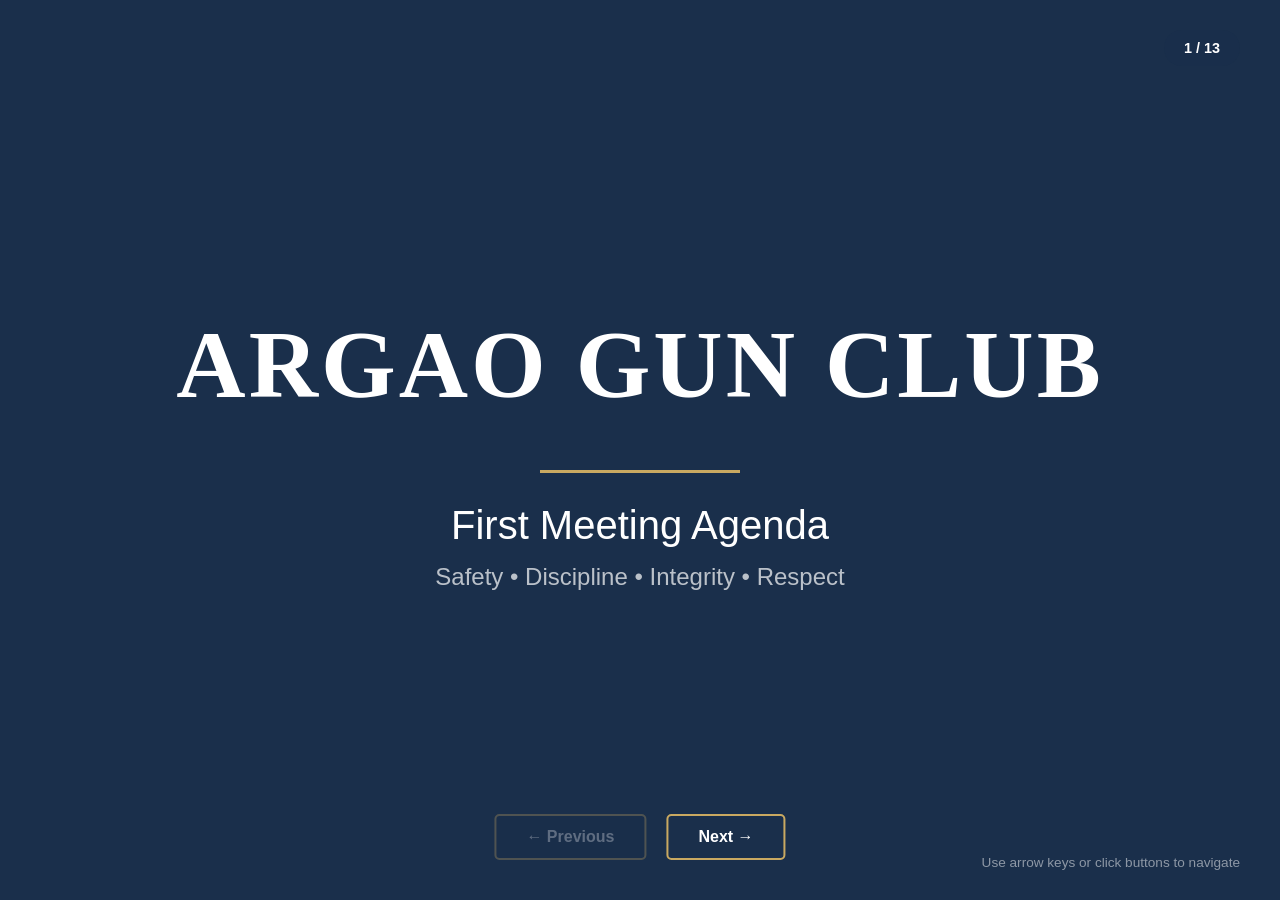
==== index.html @ d576bd01 "renamed to index" ====
<!DOCTYPE html>
<html lang="en">
<head>
  <meta charset="UTF-8">
  <meta name="viewport" content="width=device-width, initial-scale=1.0">
  <title>Argao Gun Club - First Meeting Agenda</title>
  <style>
    * {
      margin: 0;
      padding: 0;
      box-sizing: border-box;
    }

    body {
      font-family: Arial, sans-serif;
      overflow: hidden;
      background: #1a2f4b;
    }

    .presentation-container {
      width: 100vw;
      height: 100vh;
      position: relative;
      display: flex;
      align-items: center;
      justify-content: center;
    }

    .slide {
      width: 100%;
      height: 100%;
      position: absolute;
      top: 0;
      left: 0;
      opacity: 0;
      transition: opacity 0.5s ease-in-out;
      pointer-events: none;
      display: flex;
      flex-direction: column;
      padding: 60px 80px;
    }

    .slide.active {
      opacity: 1;
      pointer-events: auto;
    }

    /* Title Slide */
    .slide.title-slide {
      background: #1a2f4b;
      align-items: center;
      justify-content: center;
      text-align: center;
    }

    .slide.title-slide h1 {
      font-size: 6rem;
      color: #ffffff;
      font-family: Georgia, serif;
      font-weight: 700;
      letter-spacing: 3px;
      margin-bottom: 20px;
    }

    .slide.title-slide .divider {
      width: 200px;
      height: 3px;
      background: #c9a961;
      margin: 30px auto;
    }

    .slide.title-slide .subtitle {
      font-size: 2.5rem;
      color: #ffffff;
      margin-bottom: 15px;
    }

    .slide.title-slide .tagline {
      font-size: 1.5rem;
      color: rgba(255, 255, 255, 0.7);
    }

    /* Content Slides */
    .slide.content-slide {
      background: #ffffff;
    }

    .slide-header {
      margin-bottom: 40px;
    }

    .slide-header h2 {
      font-size: 3rem;
      color: #1a2f4b;
      font-family: Georgia, serif;
      font-weight: 700;
      margin-bottom: 10px;
    }

    .slide-content {
      flex: 1;
      display: flex;
      flex-direction: column;
      justify-content: center;
    }

    .slide-content ul {
      list-style: none;
      padding: 0;
    }

    .slide-content li {
      position: relative;
      padding-left: 30px;
      margin-bottom: 18px;
      font-size: 1.3rem;
      line-height: 1.6;
      color: #333;
    }

    .slide-content li:before {
      content: "•";
      position: absolute;
      left: 0;
      color: #c9a961;
      font-weight: bold;
      font-size: 1.5rem;
    }

    .slide-content .intro-text {
      font-style: italic;
      color: #666;
      margin-bottom: 20px;
      font-size: 1.2rem;
    }

    .slide-content .center-text {
      text-align: center;
      font-size: 2rem;
      line-height: 1.8;
      color: #333;
    }

    .slide-footer {
      margin-top: auto;
      padding-top: 20px;
    }

    .duration {
      font-size: 1rem;
      color: #666;
      font-weight: 600;
    }

    /* Navigation */
    .nav-controls {
      position: fixed;
      bottom: 40px;
      left: 50%;
      transform: translateX(-50%);
      display: flex;
      gap: 20px;
      z-index: 1000;
    }

    .nav-btn {
      background: #1a2f4b;
      color: #ffffff;
      border: 2px solid #c9a961;
      padding: 12px 30px;
      font-size: 1rem;
      cursor: pointer;
      border-radius: 5px;
      transition: all 0.3s ease;
      font-weight: 600;
    }

    .nav-btn:hover {
      background: #c9a961;
      color: #1a2f4b;
      transform: translateY(-2px);
    }

    .nav-btn:disabled {
      opacity: 0.3;
      cursor: not-allowed;
      transform: none;
    }

    .slide-counter {
      position: fixed;
      top: 30px;
      right: 40px;
      background: rgba(26, 47, 75, 0.8);
      color: #ffffff;
      padding: 10px 20px;
      border-radius: 25px;
      font-size: 0.9rem;
      font-weight: 600;
      z-index: 1000;
    }

    /* Progress bar */
    .progress-bar {
      position: fixed;
      top: 0;
      left: 0;
      height: 4px;
      background: #c9a961;
      transition: width 0.3s ease;
      z-index: 1001;
    }

    /* Keyboard hint */
    .keyboard-hint {
      position: fixed;
      bottom: 30px;
      right: 40px;
      color: rgba(255, 255, 255, 0.5);
      font-size: 0.85rem;
      z-index: 1000;
    }

    .content-slide .keyboard-hint {
      color: rgba(0, 0, 0, 0.3);
    }

    /* Thank you slide */
    .slide.thank-you-slide {
      background: #1a2f4b;
      align-items: center;
      justify-content: center;
      text-align: center;
    }

    .slide.thank-you-slide h2 {
      font-size: 5rem;
      color: #ffffff;
      font-family: Georgia, serif;
      margin-bottom: 20px;
    }

    .slide.thank-you-slide .divider {
      width: 120px;
      height: 3px;
      background: #c9a961;
      margin: 40px auto;
    }

    .slide.thank-you-slide p {
      font-size: 2rem;
      color: #ffffff;
    }

    /* Responsive */
    @media (max-width: 1200px) {
      .slide {
        padding: 40px 50px;
      }
      
      .slide.title-slide h1 {
        font-size: 4rem;
      }
      
      .slide-header h2 {
        font-size: 2.5rem;
      }
      
      .slide-content li {
        font-size: 1.1rem;
      }
    }

    @media (max-width: 768px) {
      .slide {
        padding: 30px 30px;
      }
      
      .slide.title-slide h1 {
        font-size: 2.5rem;
      }
      
      .slide.title-slide .subtitle {
        font-size: 1.8rem;
      }
      
      .slide-header h2 {
        font-size: 2rem;
      }
      
      .slide-content li {
        font-size: 1rem;
        margin-bottom: 12px;
      }

      .nav-controls {
        bottom: 20px;
        gap: 10px;
      }

      .nav-btn {
        padding: 10px 20px;
        font-size: 0.9rem;
      }
    }
  </style>
</head>
<body>
  <div class="progress-bar" id="progressBar"></div>
  <div class="slide-counter" id="slideCounter">1 / 13</div>
  
  <div class="presentation-container">
    <!-- Slide 1: Title -->
    <div class="slide title-slide active" data-slide="1">
      <h1>ARGAO GUN CLUB</h1>
      <div class="divider"></div>
      <p class="subtitle">First Meeting Agenda</p>
      <p class="tagline">Safety • Discipline • Integrity • Respect</p>
    </div>

    <!-- Slide 2: Opening Prayer -->
    <div class="slide content-slide" data-slide="2">
      <div class="slide-header">
        <h2>1. Opening Prayer</h2>
      </div>
      <div class="slide-content">
        <p class="center-text">Invocation for safety, discipline, unity, and responsible conduct.</p>
      </div>
      <div class="slide-footer">
        <p class="duration">Duration: 5 minutes</p>
      </div>
    </div>

    <!-- Slide 3: Welcome & Opening Remarks -->
    <div class="slide content-slide" data-slide="3">
      <div class="slide-header">
        <h2>2. Welcome & Opening Remarks</h2>
      </div>
      <div class="slide-content">
        <ul>
          <li>Introduction of officers/organizers</li>
          <li>Purpose of the Club</li>
          <li>Core values: safety, integrity, respect, camaraderie, sportsmanship</li>
          <li>Emphasis on compliance with all Club policies and lawful firearm ownership</li>
        </ul>
      </div>
      <div class="slide-footer">
        <p class="duration">Duration: 10 minutes</p>
      </div>
    </div>

    <!-- Slide 4: Member Introductions -->
    <div class="slide content-slide" data-slide="4">
      <div class="slide-header">
        <h2>3. Member Introductions</h2>
      </div>
      <div class="slide-content">
        <ul>
          <li>Name, background, experience</li>
          <li>Encourage a respectful, beginner-friendly atmosphere</li>
        </ul>
      </div>
      <div class="slide-footer">
        <p class="duration">Duration: 10–15 minutes</p>
      </div>
    </div>

    <!-- Slide 5: Membership Guidelines -->
    <div class="slide content-slide" data-slide="5">
      <div class="slide-header">
        <h2>4. Presentation of Membership Guidelines</h2>
      </div>
      <div class="slide-content">
        <ul>
          <li>New membership process</li>
          <li>Probationary requirements (50% shoots, participation, conduct)</li>
          <li>Endorsement rules</li>
          <li>Requirements for full-fledged membership</li>
          <li>Returning/renewal rules</li>
          <li>Responsibilities of endorsers</li>
          <li>Attendance expectations and consequences for non-payment</li>
          <li>Clarification of dues and fees</li>
        </ul>
      </div>
      <div class="slide-footer">
        <p class="duration">Duration: 15 minutes</p>
      </div>
    </div>

    <!-- Slide 6: Code of Conduct -->
    <div class="slide content-slide" data-slide="6">
      <div class="slide-header">
        <h2>5. Code of Conduct Briefing</h2>
      </div>
      <div class="slide-content">
        <ul>
          <li>Core values and expected behavior</li>
          <li>Respect toward members, staff, and guests</li>
          <li>Confidentiality and integrity</li>
          <li>Prohibited acts (unsafe handling, harassment, vandalism, etc.)</li>
          <li>Disciplinary framework: Light, Serious, and Grave Offenses</li>
          <li>Mandatory acknowledgment by all members</li>
        </ul>
      </div>
      <div class="slide-footer">
        <p class="duration">Duration: 15–20 minutes</p>
      </div>
    </div>

    <!-- Slide 7: Firearm Safety -->
    <div class="slide content-slide" data-slide="7">
      <div class="slide-header">
        <h2>6. Firearm Safety Orientation</h2>
      </div>
      <div class="slide-content">
        <p class="intro-text">Led by Range Officer or qualified member:</p>
        <ul>
          <li>Four Cardinal Rules</li>
          <li>Range Officer authority and compliance</li>
          <li>Designated handling areas</li>
          <li>No alcohol/drugs policy</li>
          <li>Safe storage, transport, and emergency procedures</li>
          <li>Range etiquette aligned with the Code of Conduct</li>
        </ul>
      </div>
      <div class="slide-footer">
        <p class="duration">Duration: 20–30 minutes</p>
      </div>
    </div>

    <!-- Slide 8: Club Activities -->
    <div class="slide content-slide" data-slide="8">
      <div class="slide-header">
        <h2>7. Overview of Club Activities & Annual Expectations</h2>
      </div>
      <div class="slide-content">
        <ul>
          <li>Monthly shoots and probationary attendance requirements</li>
          <li>Practices (Tues–Sun schedule)</li>
          <li>Training sessions and skill development</li>
          <li>Competitions and events</li>
          <li>Community involvement and advocacy</li>
          <li>Updates on policies and legal changes</li>
        </ul>
      </div>
      <div class="slide-footer">
        <p class="duration">Duration: 15 minutes</p>
      </div>
    </div>

    <!-- Slide 9: Committees -->
    <div class="slide content-slide" data-slide="9">
      <div class="slide-header">
        <h2>8. Formation of Committees</h2>
      </div>
      <div class="slide-content">
        <ul>
          <li>Safety Committee</li>
          <li>Membership & Screening Committee</li>
          <li>Events & Logistics Committee</li>
          <li>Communications & Outreach Committee</li>
        </ul>
        <p class="intro-text" style="margin-top: 30px;">(Clarify responsibilities based on the Guidelines & Code)</p>
      </div>
      <div class="slide-footer">
        <p class="duration">Duration: 10–15 minutes</p>
      </div>
    </div>

    <!-- Slide 10: Administrative Matters -->
    <div class="slide content-slide" data-slide="10">
      <div class="slide-header">
        <h2>9. Administrative Matters</h2>
      </div>
      <div class="slide-content">
        <ul>
          <li>Submission of IDs and LTOPF</li>
          <li>Application forms and initial payments</li>
          <li>Attendance tracking</li>
          <li>Voting procedures for future membership approvals</li>
          <li>Next steps for probationary applicants</li>
        </ul>
      </div>
      <div class="slide-footer">
        <p class="duration">Duration: 10 minutes</p>
      </div>
    </div>

    <!-- Slide 11: Open Forum -->
    <div class="slide content-slide" data-slide="11">
      <div class="slide-header">
        <h2>10. Open Forum</h2>
      </div>
      <div class="slide-content">
        <ul>
          <li>Questions on the guidelines and code</li>
          <li>Suggestions for activities and practices</li>
          <li>Concerns or clarifications</li>
        </ul>
      </div>
      <div class="slide-footer">
        <p class="duration">Duration: 10 minutes</p>
      </div>
    </div>

    <!-- Slide 12: Closing Remarks -->
    <div class="slide content-slide" data-slide="12">
      <div class="slide-header">
        <h2>11. Closing Remarks & Next Steps</h2>
      </div>
      <div class="slide-content">
        <ul>
          <li>Summary of key agreements</li>
          <li>Reminders about safety, conduct, and compliance</li>
          <li>Next meeting date and upcoming shoots/practices</li>
        </ul>
      </div>
      <div class="slide-footer">
        <p class="duration">Duration: 5 minutes</p>
      </div>
    </div>

    <!-- Slide 13: Thank You -->
    <div class="slide thank-you-slide" data-slide="13">
      <h2>Thank You</h2>
      <div class="divider"></div>
      <p>Building a Safe and Responsible Community</p>
    </div>
  </div>

  <div class="nav-controls">
    <button class="nav-btn" id="prevBtn" onclick="previousSlide()">← Previous</button>
    <button class="nav-btn" id="nextBtn" onclick="nextSlide()">Next →</button>
  </div>

  <div class="keyboard-hint">Use arrow keys or click buttons to navigate</div>

  <script>
    let currentSlide = 1;
    const totalSlides = 13;

    function showSlide(n) {
      const slides = document.querySelectorAll('.slide');
      const prevBtn = document.getElementById('prevBtn');
      const nextBtn = document.getElementById('nextBtn');
      const counter = document.getElementById('slideCounter');
      const progressBar = document.getElementById('progressBar');

      if (n > totalSlides) currentSlide = totalSlides;
      if (n < 1) currentSlide = 1;
      else currentSlide = n;

      slides.forEach(slide => slide.classList.remove('active'));
      slides[currentSlide - 1].classList.add('active');

      prevBtn.disabled = currentSlide === 1;
      nextBtn.disabled = currentSlide === totalSlides;

      counter.textContent = `${currentSlide} / ${totalSlides}`;
      
      const progress = ((currentSlide - 1) / (totalSlides - 1)) * 100;
      progressBar.style.width = progress + '%';
    }

    function nextSlide() {
      showSlide(currentSlide + 1);
    }

    function previousSlide() {
      showSlide(currentSlide - 1);
    }

    // Keyboard navigation
    document.addEventListener('keydown', (e) => {
      if (e.key === 'ArrowRight' || e.key === ' ') {
        e.preventDefault();
        nextSlide();
      } else if (e.key === 'ArrowLeft') {
        e.preventDefault();
        previousSlide();
      } else if (e.key === 'Home') {
        e.preventDefault();
        showSlide(1);
      } else if (e.key === 'End') {
        e.preventDefault();
        showSlide(totalSlides);
      }
    });

    // Touch/swipe support
    let touchStartX = 0;
    let touchEndX = 0;

    document.addEventListener('touchstart', (e) => {
      touchStartX = e.changedTouches[0].screenX;
    });

    document.addEventListener('touchend', (e) => {
      touchEndX = e.changedTouches[0].screenX;
      handleSwipe();
    });

    function handleSwipe() {
      if (touchEndX < touchStartX - 50) nextSlide();
      if (touchEndX > touchStartX + 50) previousSlide();
    }

    // Initialize
    showSlide(1);
  </script>
</body>
</html>
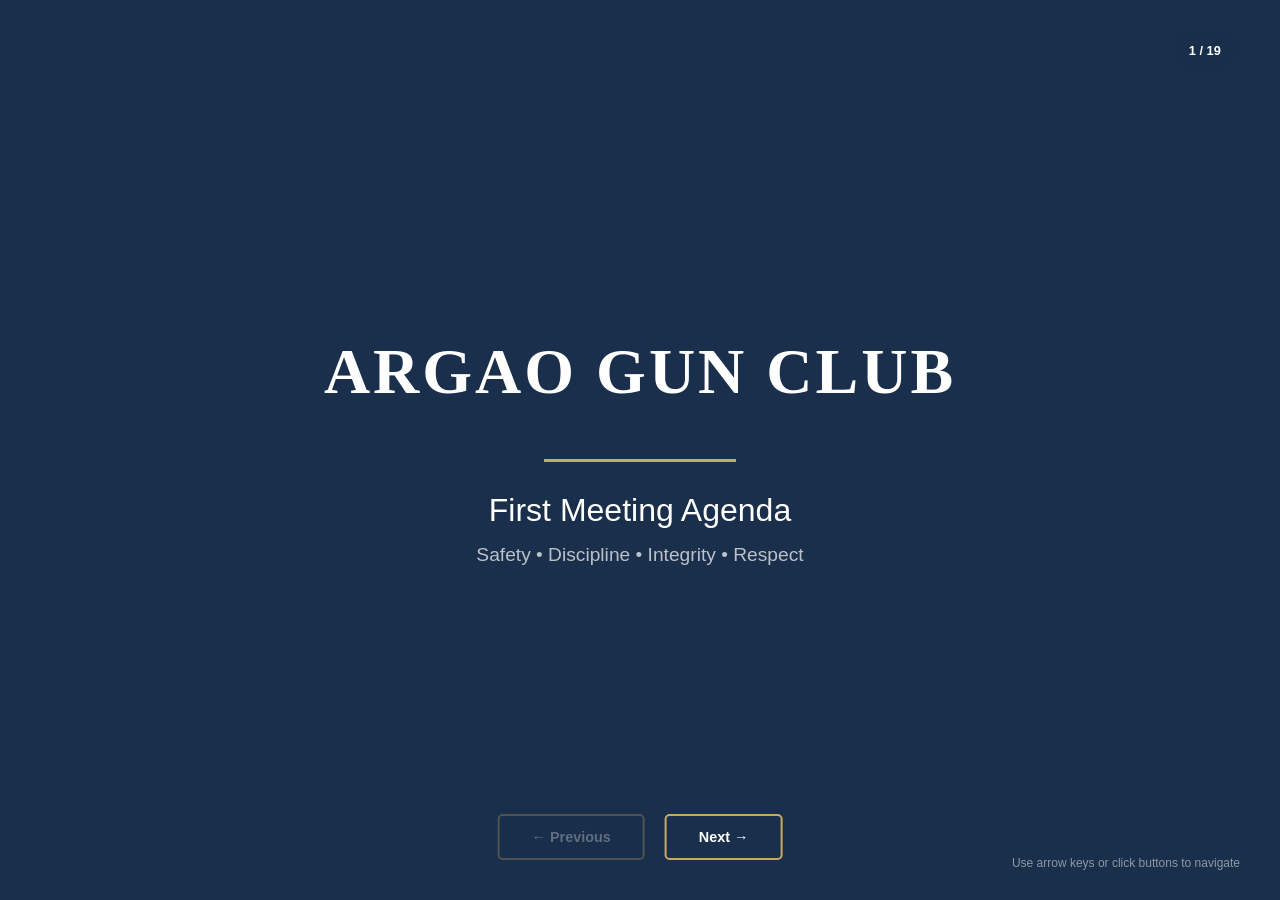
==== commit 913f1367: "..." ====
--- a/index.html
+++ b/index.html
@@ -54,7 +54,7 @@
     }
 
     .slide.title-slide h1 {
-      font-size: 6rem;
+      font-size: clamp(2.5rem, 5vw, 8rem);
       color: #ffffff;
       font-family: Georgia, serif;
       font-weight: 700;
@@ -63,20 +63,20 @@
     }
 
     .slide.title-slide .divider {
-      width: 200px;
+      width: clamp(150px, 15vw, 300px);
       height: 3px;
       background: #c9a961;
       margin: 30px auto;
     }
 
     .slide.title-slide .subtitle {
-      font-size: 2.5rem;
+      font-size: clamp(1.5rem, 2.5vw, 4rem);
       color: #ffffff;
       margin-bottom: 15px;
     }
 
     .slide.title-slide .tagline {
-      font-size: 1.5rem;
+      font-size: clamp(1rem, 1.5vw, 2.5rem);
       color: rgba(255, 255, 255, 0.7);
     }
 
@@ -90,7 +90,7 @@
     }
 
     .slide-header h2 {
-      font-size: 3rem;
+      font-size: clamp(1.8rem, 3vw, 5rem);
       color: #1a2f4b;
       font-family: Georgia, serif;
       font-weight: 700;
@@ -111,9 +111,9 @@
 
     .slide-content li {
       position: relative;
-      padding-left: 30px;
-      margin-bottom: 18px;
-      font-size: 1.3rem;
+      padding-left: clamp(20px, 2vw, 40px);
+      margin-bottom: clamp(12px, 1.5vw, 24px);
+      font-size: clamp(1rem, 1.4vw, 2.2rem);
       line-height: 1.6;
       color: #333;
     }
@@ -124,19 +124,19 @@
       left: 0;
       color: #c9a961;
       font-weight: bold;
-      font-size: 1.5rem;
+      font-size: clamp(1.2rem, 1.6vw, 2.5rem);
     }
 
     .slide-content .intro-text {
       font-style: italic;
       color: #666;
       margin-bottom: 20px;
-      font-size: 1.2rem;
+      font-size: clamp(1rem, 1.3vw, 2rem);
     }
 
     .slide-content .center-text {
       text-align: center;
-      font-size: 2rem;
+      font-size: clamp(1.5rem, 2vw, 3.5rem);
       line-height: 1.8;
       color: #333;
     }
@@ -147,7 +147,7 @@
     }
 
     .duration {
-      font-size: 1rem;
+      font-size: clamp(0.9rem, 1.1vw, 1.8rem);
       color: #666;
       font-weight: 600;
     }
@@ -167,8 +167,8 @@
       background: #1a2f4b;
       color: #ffffff;
       border: 2px solid #c9a961;
-      padding: 12px 30px;
-      font-size: 1rem;
+      padding: clamp(10px, 1vw, 16px) clamp(20px, 2.5vw, 40px);
+      font-size: clamp(0.9rem, 1.1vw, 1.6rem);
       cursor: pointer;
       border-radius: 5px;
       transition: all 0.3s ease;
@@ -193,9 +193,9 @@
       right: 40px;
       background: rgba(26, 47, 75, 0.8);
       color: #ffffff;
-      padding: 10px 20px;
+      padding: clamp(8px, 1vw, 14px) clamp(16px, 1.5vw, 28px);
       border-radius: 25px;
-      font-size: 0.9rem;
+      font-size: clamp(0.8rem, 1vw, 1.5rem);
       font-weight: 600;
       z-index: 1000;
     }
@@ -217,7 +217,7 @@
       bottom: 30px;
       right: 40px;
       color: rgba(255, 255, 255, 0.5);
-      font-size: 0.85rem;
+      font-size: clamp(0.75rem, 0.9vw, 1.4rem);
       z-index: 1000;
     }
 
@@ -234,21 +234,21 @@
     }
 
     .slide.thank-you-slide h2 {
-      font-size: 5rem;
+      font-size: clamp(3rem, 5vw, 8rem);
       color: #ffffff;
       font-family: Georgia, serif;
       margin-bottom: 20px;
     }
 
     .slide.thank-you-slide .divider {
-      width: 120px;
+      width: clamp(100px, 10vw, 200px);
       height: 3px;
       background: #c9a961;
       margin: 40px auto;
     }
 
     .slide.thank-you-slide p {
-      font-size: 2rem;
+      font-size: clamp(1.5rem, 2vw, 3.5rem);
       color: #ffffff;
     }
 
@@ -257,18 +257,6 @@
       .slide {
         padding: 40px 50px;
       }
-      
-      .slide.title-slide h1 {
-        font-size: 4rem;
-      }
-      
-      .slide-header h2 {
-        font-size: 2.5rem;
-      }
-      
-      .slide-content li {
-        font-size: 1.1rem;
-      }
     }
 
     @media (max-width: 768px) {
@@ -302,12 +290,96 @@
         padding: 10px 20px;
         font-size: 0.9rem;
       }
+
+      .keyboard-hint {
+        display: none;
+      }
+
+      .slide-counter {
+        top: 10px;
+        right: 15px;
+        padding: 6px 12px;
+        font-size: 0.75rem;
+      }
+
+      .slide {
+        padding-bottom: 100px;
+      }
+    }
+
+    /* Mobile landscape */
+    @media (max-height: 500px) {
+      .slide {
+        padding: 60px 30px 80px 30px;
+        overflow: hidden;
+      }
+
+      .slide-header {
+        position: fixed;
+        top: 0;
+        left: 0;
+        right: 0;
+        background: #ffffff;
+        padding: 15px 30px;
+        margin-bottom: 0;
+        z-index: 100;
+        box-shadow: 0 2px 4px rgba(0,0,0,0.1);
+      }
+
+      .slide-header h2 {
+        font-size: 1.5rem;
+      }
+
+      .slide-content {
+        overflow-y: auto;
+        padding-top: 60px;
+        padding-bottom: 20px;
+        max-height: calc(100vh - 140px);
+        justify-content: flex-start;
+      }
+
+      .slide-footer {
+        position: fixed;
+        bottom: 60px;
+        left: 30px;
+        background: rgba(255,255,255,0.95);
+        padding: 5px 10px;
+        border-radius: 4px;
+        z-index: 100;
+      }
+
+      .nav-controls {
+        bottom: 15px;
+      }
+
+      .slide-counter {
+        top: 15px;
+        right: 20px;
+      }
+
+      .keyboard-hint {
+        display: none;
+      }
+
+      /* Title and thank you slides */
+      .slide.title-slide,
+      .slide.thank-you-slide {
+        overflow: auto;
+      }
+
+      .slide.title-slide h1 {
+        font-size: 2.5rem;
+      }
+
+      .slide.thank-you-slide h2 {
+        font-size: 3rem;
+      }
     }
   </style>
 </head>
 <body>
   <div class="progress-bar" id="progressBar"></div>
-  <div class="slide-counter" id="slideCounter">1 / 13</div>
+  <div class="slide-counter" id="slideCounter">1 / 19</div>
   
   <div class="presentation-container">
     <!-- Slide 1: Title -->
@@ -365,30 +437,108 @@
       </div>
     </div>
 
-    <!-- Slide 5: Membership Guidelines -->
-    <div class="slide content-slide" data-slide="5">
-      <div class="slide-header">
-        <h2>4. Presentation of Membership Guidelines</h2>
-      </div>
-      <div class="slide-content">
-        <ul>
-          <li>New membership process</li>
-          <li>Probationary requirements (50% shoots, participation, conduct)</li>
-          <li>Endorsement rules</li>
-          <li>Requirements for full-fledged membership</li>
-          <li>Returning/renewal rules</li>
-          <li>Responsibilities of endorsers</li>
-          <li>Attendance expectations and consequences for non-payment</li>
-          <li>Clarification of dues and fees</li>
-        </ul>
-      </div>
-      <div class="slide-footer">
-        <p class="duration">Duration: 15 minutes</p>
-      </div>
-    </div>
-
-    <!-- Slide 6: Code of Conduct -->
+    <!-- Slide 5: Guidelines Title -->
+    <div class="slide title-slide" data-slide="5">
+      <h1 style="font-size: 3.5rem;">Guidelines for New Membership, Renewal, and Returning Membership</h1>
+      <div class="divider"></div>
+      <p class="subtitle">Effective January 1, 2026</p>
+    </div>
+
+    <!-- Slide 6: New Membership (1-4) -->
     <div class="slide content-slide" data-slide="6">
+      <div class="slide-header">
+        <h2>New Membership (1-4)</h2>
+      </div>
+      <div class="slide-content">
+        <ul>
+          <li>The new membership fee is Five Thousand Pesos (₱5,000.00).</li>
+          <li>An aspiring applicant must be endorsed by an active member of the Club, or by any member of the Board of Trustees or Club Officers. The endorser is fully responsible for conducting the initial screening and providing the endorsement. If there is any objection from the general membership within one (1) week, the application shall not proceed.</li>
+          <li>Upon endorsement, the applicant must submit his/her application form and pay Two Thousand Five Hundred Pesos (₱2,500.00), representing 50% of the membership fee.</li>
+          <li>Upon compliance, the applicant shall be accepted under a probationary status for a minimum period of six (6) months.</li>
+        </ul>
+      </div>
+    </div>
+
+    <!-- Slide 7: New Membership (5-6) -->
+    <div class="slide content-slide" data-slide="7">
+      <div class="slide-header">
+        <h2>New Membership (5-6)</h2>
+      </div>
+      <div class="slide-content">
+        <ul>
+          <li><strong>Required identification documents:</strong>
+            <ul style="margin-top: 10px; margin-left: 20px;">
+              <li>Any valid government-issued ID</li>
+              <li>A valid and updated LTOPF (License to Own and Possess Firearms)</li>
+            </ul>
+          </li>
+          <li><strong>An applicant under probationary status shall not be eligible to vote for full-fledged membership until completion of the following:</strong>
+            <ul style="margin-top: 10px; margin-left: 20px;">
+              <li>Attendance in at least 50% of the Club's monthly shoots organized for the year</li>
+              <li>Active participation in club practices, if practicable (trainings are scheduled Tuesday–Sunday if no weekend matches are held). New members are encouraged to attend at least once a week.</li>
+            </ul>
+          </li>
+        </ul>
+      </div>
+    </div>
+
+    <!-- Slide 8: New Membership (7-8) -->
+    <div class="slide content-slide" data-slide="8">
+      <div class="slide-header">
+        <h2>New Membership (7-8)</h2>
+      </div>
+      <div class="slide-content">
+        <ul>
+          <li>Upon completion of the above requirements, and on the initiative of the member who endorsed the applicant, the Board of Directors (BOD) and Executive Committee (EXECOM) entitled to vote shall determine, by majority vote of all members present, the admission or rejection of the applicant's full-fledged membership or the extension of probationary status. If accepted as a full-fledged member, the applicant shall pay the remaining balance of Two Thousand Five Hundred Pesos (₱2,500.00).</li>
+          <li>If an applicant's full membership status is rejected, he/she shall be informed of the decision and the reasons for denial as soon as possible. If the probationary status is extended, the applicant shall be informed of the reason and the duration of the extension by either a senior member of the voting committee or the endorser.</li>
+        </ul>
+      </div>
+    </div>
+
+    <!-- Slide 9: New Membership (9-10) -->
+    <div class="slide content-slide" data-slide="9">
+      <div class="slide-header">
+        <h2>New Membership (9-10)</h2>
+      </div>
+      <div class="slide-content">
+        <ul>
+          <li>The applicant shall be given the opportunity to either accept the extension or withdraw the application.</li>
+          <li>In the event of rejection of full membership (as stated in Item 7) or voluntary withdrawal of the application, the initial payment of Two Thousand Five Hundred Pesos (₱2,500.00) shall be forfeited in favor of the Club. The forfeited amount shall serve as reimbursement for the Club's expenses in maintaining the range and providing training sessions during the applicant's probationary period.</li>
+        </ul>
+      </div>
+    </div>
+
+    <!-- Slide 10: New Membership (11-12) -->
+    <div class="slide content-slide" data-slide="10">
+      <div class="slide-header">
+        <h2>New Membership (11-12)</h2>
+      </div>
+      <div class="slide-content">
+        <ul>
+          <li>To maintain the standards of the Club, the voting committee shall consider the applicant's overall conduct, relationships, professional/personal dealings with other members, and adherence to the Club's Code of Conduct, By-Laws, and objectives.</li>
+          <li>All applicants who are already under probationary status prior to the adoption of these guidelines shall also be covered and subjected to these rules.</li>
+        </ul>
+      </div>
+    </div>
+
+    <!-- Slide 11: Returning / Renewal of Membership -->
+    <div class="slide content-slide" data-slide="11">
+      <div class="slide-header">
+        <h2>Returning / Renewal of Membership</h2>
+      </div>
+      <div class="slide-content">
+        <ul>
+          <li>Non-active members may restore their active status and return to the Club only within two (2) years from the date of the last annual due paid.</li>
+          <li>Active members are required to pay annual dues and any other dues assessed by authorized officers of the Club. Members who fail to pay their annual dues for two (2) consecutive years, after due notice and demand, shall be considered "Terminated from the Club."</li>
+          <li>Returning members are required to attend at least 50% of the Club's monthly shoots organized within a year.</li>
+          <li>Returning members are encouraged to actively participate in club practices, if practicable.</li>
+          <li>Returning members must update themselves on and strictly comply with the Club's Code of Conduct and its policies and guidelines. Non-adherence or violation may be considered a "Light Offense".</li>
+        </ul>
+      </div>
+    </div>
+
+    <!-- Slide 12: Code of Conduct -->
+    <div class="slide content-slide" data-slide="12">
       <div class="slide-header">
         <h2>5. Code of Conduct Briefing</h2>
       </div>
@@ -407,8 +557,8 @@
       </div>
     </div>
 
-    <!-- Slide 7: Firearm Safety -->
-    <div class="slide content-slide" data-slide="7">
+    <!-- Slide 13: Firearm Safety -->
+    <div class="slide content-slide" data-slide="13">
       <div class="slide-header">
         <h2>6. Firearm Safety Orientation</h2>
       </div>
@@ -428,8 +578,8 @@
       </div>
     </div>
 
-    <!-- Slide 8: Club Activities -->
-    <div class="slide content-slide" data-slide="8">
+    <!-- Slide 14: Club Activities -->
+    <div class="slide content-slide" data-slide="14">
       <div class="slide-header">
         <h2>7. Overview of Club Activities & Annual Expectations</h2>
       </div>
@@ -448,8 +598,8 @@
       </div>
     </div>
 
-    <!-- Slide 9: Committees -->
-    <div class="slide content-slide" data-slide="9">
+    <!-- Slide 15: Committees -->
+    <div class="slide content-slide" data-slide="15">
       <div class="slide-header">
         <h2>8. Formation of Committees</h2>
       </div>
@@ -467,8 +617,8 @@
       </div>
     </div>
 
-    <!-- Slide 10: Administrative Matters -->
-    <div class="slide content-slide" data-slide="10">
+    <!-- Slide 16: Administrative Matters -->
+    <div class="slide content-slide" data-slide="16">
       <div class="slide-header">
         <h2>9. Administrative Matters</h2>
       </div>
@@ -486,8 +636,8 @@
       </div>
     </div>
 
-    <!-- Slide 11: Open Forum -->
-    <div class="slide content-slide" data-slide="11">
+    <!-- Slide 17: Open Forum -->
+    <div class="slide content-slide" data-slide="17">
       <div class="slide-header">
         <h2>10. Open Forum</h2>
       </div>
@@ -503,8 +653,8 @@
       </div>
     </div>
 
-    <!-- Slide 12: Closing Remarks -->
-    <div class="slide content-slide" data-slide="12">
+    <!-- Slide 18: Closing Remarks -->
+    <div class="slide content-slide" data-slide="18">
       <div class="slide-header">
         <h2>11. Closing Remarks & Next Steps</h2>
       </div>
@@ -520,8 +670,8 @@
       </div>
     </div>
 
-    <!-- Slide 13: Thank You -->
-    <div class="slide thank-you-slide" data-slide="13">
+    <!-- Slide 19: Thank You -->
+    <div class="slide thank-you-slide" data-slide="19">
       <h2>Thank You</h2>
       <div class="divider"></div>
       <p>Building a Safe and Responsible Community</p>
@@ -537,7 +687,7 @@
 
   <script>
     let currentSlide = 1;
-    const totalSlides = 13;
+    const totalSlides = 19;
 
     function showSlide(n) {
       const slides = document.querySelectorAll('.slide');
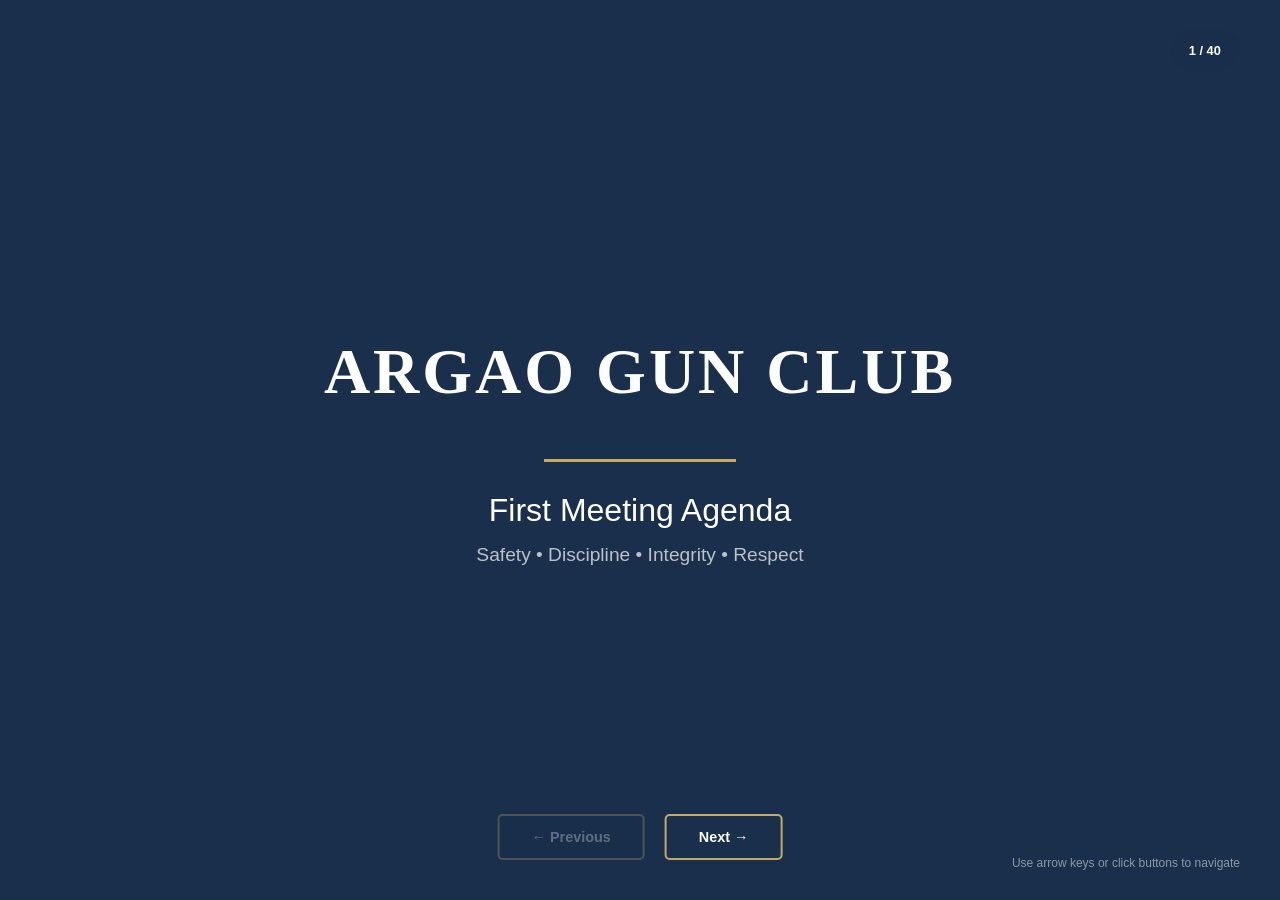
==== commit 56fd5a3e: "updates (code of conduct)" ====
--- a/index.html
+++ b/index.html
@@ -379,7 +379,7 @@
 </head>
 <body>
   <div class="progress-bar" id="progressBar"></div>
-  <div class="slide-counter" id="slideCounter">1 / 19</div>
+  <div class="slide-counter" id="slideCounter">1 / 40</div>
   
   <div class="presentation-container">
     <!-- Slide 1: Title -->
@@ -441,7 +441,8 @@
     <div class="slide title-slide" data-slide="5">
       <h1 style="font-size: 3.5rem;">Guidelines for New Membership, Renewal, and Returning Membership</h1>
       <div class="divider"></div>
-      <p class="subtitle">Effective January 1, 2026</p>
+      <p class="subtitle">Proposed – For Approval</p>
+      <p class="tagline">Target Effectivity: January 1, 2026</p>
     </div>
 
     <!-- Slide 6: New Membership (1-4) -->
@@ -537,28 +538,497 @@
       </div>
     </div>
 
-    <!-- Slide 12: Code of Conduct -->
-    <div class="slide content-slide" data-slide="12">
-      <div class="slide-header">
-        <h2>5. Code of Conduct Briefing</h2>
-      </div>
-      <div class="slide-content">
-        <ul>
-          <li>Core values and expected behavior</li>
-          <li>Respect toward members, staff, and guests</li>
-          <li>Confidentiality and integrity</li>
-          <li>Prohibited acts (unsafe handling, harassment, vandalism, etc.)</li>
-          <li>Disciplinary framework: Light, Serious, and Grave Offenses</li>
-          <li>Mandatory acknowledgment by all members</li>
-        </ul>
-      </div>
-      <div class="slide-footer">
-        <p class="duration">Duration: 15–20 minutes</p>
-      </div>
-    </div>
-
-    <!-- Slide 13: Firearm Safety -->
+    <!-- Slide 12: Code of Conduct Title -->
+    <div class="slide title-slide" data-slide="12">
+      <h1 style="font-size: 3.5rem;">Code of Conduct</h1>
+      <div class="divider"></div>
+      <p class="subtitle">Proposed – For Approval</p>
+      <p class="tagline">Target Effectivity: January 1, 2026</p>
+    </div>
+
+    <!-- Slide 13: Code of Conduct - Section 1 Purpose -->
     <div class="slide content-slide" data-slide="13">
+      <div class="slide-header">
+        <h2>Section 1. Purpose</h2>
+      </div>
+      <div class="slide-content">
+        <ul>
+          <li>Establishes the standards of behavior, discipline, and safety expected of all members, probationary members, and guests of the Argao Gun Club</li>
+          <li>Serves as the foundation for maintaining a safe, respectful, and professional environment</li>
+          <li>Promotes responsible firearm ownership and the shooting sports</li>
+        </ul>
+      </div>
+    </div>
+
+    <!-- Slide 14: Code of Conduct - Section 2 Core Values -->
+    <div class="slide content-slide" data-slide="14">
+      <div class="slide-header">
+        <h2>Section 2. Core Values</h2>
+      </div>
+      <div class="slide-content">
+        <ul>
+          <li><strong>Safety</strong> – The paramount priority in all activities; no compromise on firearm safety protocols</li>
+          <li><strong>Discipline</strong> – Self-control and adherence to rules, both on and off the range</li>
+          <li><strong>Integrity</strong> – Honest conduct and accountability in all dealings</li>
+          <li><strong>Respect</strong> – Courteous treatment of all persons regardless of skill level, background, or status</li>
+          <li><strong>Camaraderie</strong> – Fostering brotherhood, mutual support, and fellowship among members</li>
+          <li><strong>Sportsmanship</strong> – Fair play, humility in victory, and grace in defeat</li>
+        </ul>
+      </div>
+    </div>
+
+    <!-- Slide 15: Code of Conduct - Section 3 Scope -->
+    <div class="slide content-slide" data-slide="15">
+      <div class="slide-header">
+        <h2>Section 3. Scope of Application</h2>
+      </div>
+      <div class="slide-content">
+        <p class="intro-text">This Code applies to all members, probationary members, and guests while:</p>
+        <ul>
+          <li>Within Club premises or designated shooting facilities</li>
+          <li>Participating in Club-organized activities, competitions, or events</li>
+          <li>Representing the Club externally in competitions, meetings, or public forums</li>
+          <li>Engaging in online communications or social media on behalf of or in reference to the Club</li>
+          <li>Members remain bound by this Code even when using personal firearms outside Club activities, insofar as their conduct may affect the Club's reputation or safety of others</li>
+        </ul>
+      </div>
+    </div>
+
+    <!-- Slide 16: Code of Conduct - Section 4.1 Four Cardinal Rules -->
+    <div class="slide content-slide" data-slide="16">
+      <div class="slide-header">
+        <h2>Section 4. Firearm Safety Rules</h2>
+      </div>
+      <div class="slide-content">
+        <p class="intro-text">4.1. The Four Cardinal Rules of Firearm Safety:</p>
+        <ul>
+          <li><strong>Treat every firearm as if it is loaded.</strong> Never assume a firearm is unloaded. Always verify personally.</li>
+          <li><strong>Never point a firearm at anything you do not intend to shoot.</strong> Maintain muzzle awareness at all times.</li>
+          <li><strong>Keep your finger off the trigger until ready to fire.</strong> Trigger finger must remain indexed until sights are on target.</li>
+          <li><strong>Be sure of your target and what is beyond it.</strong> Identify the target positively and be aware of the backstop.</li>
+        </ul>
+      </div>
+    </div>
+
+    <!-- Slide 17: Code of Conduct - Section 4.2-4.3 RO Authority & Handling Areas -->
+    <div class="slide content-slide" data-slide="17">
+      <div class="slide-header">
+        <h2>Section 4. Firearm Safety Rules (cont.)</h2>
+      </div>
+      <div class="slide-content">
+        <p class="intro-text">4.2. Range Officer Authority:</p>
+        <ul>
+          <li>Members must follow all Range Officer (RO) commands immediately and without question</li>
+          <li>The RO has absolute authority over all range activities and may cease any activity deemed unsafe</li>
+          <li>Challenging or arguing with an RO during live-fire exercises is prohibited</li>
+        </ul>
+        <p class="intro-text" style="margin-top: 20px;">4.3. Designated Handling Areas:</p>
+        <ul>
+          <li>Handling of firearms is permitted only in designated safe areas or on the firing line when authorized</li>
+          <li>All firearms must remain unloaded and cased/holstered until in a designated handling area</li>
+          <li>Dry-fire practice is permitted only in designated areas</li>
+        </ul>
+      </div>
+    </div>
+
+    <!-- Slide 18: Code of Conduct - Section 4.4-4.6 Substances, PPE, Ammo -->
+    <div class="slide content-slide" data-slide="18">
+      <div class="slide-header">
+        <h2>Section 4. Firearm Safety Rules (cont.)</h2>
+      </div>
+      <div class="slide-content">
+        <p class="intro-text">4.4. Prohibited Substances:</p>
+        <ul>
+          <li>Use, possession, or being under the influence of alcohol, illegal drugs, or intoxicating substances before or during shooting activities is strictly prohibited</li>
+          <li>Members suspected of impairment shall be immediately removed from range activities</li>
+        </ul>
+        <p class="intro-text" style="margin-top: 20px;">4.5. Personal Protective Equipment (PPE):</p>
+        <ul>
+          <li>Eye and hearing protection are mandatory during live-fire exercises</li>
+          <li>Appropriate footwear (closed-toe shoes) is required on the range</li>
+        </ul>
+        <p class="intro-text" style="margin-top: 20px;">4.6. Ammunition and Equipment:</p>
+        <ul>
+          <li>Use only ammunition appropriate for your firearm and approved for range use</li>
+          <li>Steel-core, armor-piercing, incendiary, and tracer rounds are prohibited unless authorized</li>
+        </ul>
+      </div>
+    </div>
+
+    <!-- Slide 19: Code of Conduct - Section 5 Respectful Behavior -->
+    <div class="slide content-slide" data-slide="19">
+      <div class="slide-header">
+        <h2>Section 5. Respectful Behavior</h2>
+      </div>
+      <div class="slide-content">
+        <p class="intro-text">5.1. General Conduct:</p>
+        <ul>
+          <li>Demonstrate respect and professionalism toward fellow members, officers, staff, guests, and the public</li>
+          <li>Extend courtesy and patience to beginners and less experienced shooters</li>
+        </ul>
+        <p class="intro-text" style="margin-top: 20px;">5.2. Prohibited Conduct:</p>
+        <ul>
+          <li>Harassment, bullying, intimidation, or threatening behavior</li>
+          <li>Discrimination based on race, religion, gender, age, disability, political affiliation, or socioeconomic status</li>
+          <li>Abusive, vulgar, or offensive language or gestures</li>
+          <li>Gossip, rumor-mongering, or spreading false information</li>
+        </ul>
+        <p class="intro-text" style="margin-top: 20px;">5.3. Conflict Resolution:</p>
+        <ul>
+          <li>Disputes should be resolved privately and respectfully; escalate to Officers if unresolved</li>
+        </ul>
+      </div>
+    </div>
+
+    <!-- Slide 20: Code of Conduct - Section 6 Club Participation -->
+    <div class="slide content-slide" data-slide="20">
+      <div class="slide-header">
+        <h2>Section 6. Club Participation</h2>
+      </div>
+      <div class="slide-content">
+        <p class="intro-text">6.1. Active Participation:</p>
+        <ul>
+          <li>Members are encouraged to actively participate in Club events, practices, competitions, and community activities</li>
+          <li>Active engagement strengthens the Club and promotes skill development and camaraderie</li>
+        </ul>
+        <p class="intro-text" style="margin-top: 20px;">6.2. Probationary Requirements:</p>
+        <ul>
+          <li>Probationary members must comply with attendance requirements as set forth in the Membership Guidelines</li>
+          <li>Attend at least 50% of the Club's monthly shoots and participate regularly in practice sessions</li>
+        </ul>
+        <p class="intro-text" style="margin-top: 20px;">6.3. Volunteerism:</p>
+        <ul>
+          <li>Members are encouraged to volunteer for Club committees, events, and activities</li>
+          <li>Sharing knowledge and mentoring new members is highly valued</li>
+        </ul>
+      </div>
+    </div>
+
+    <!-- Slide 21: Code of Conduct - Section 7 Representation -->
+    <div class="slide content-slide" data-slide="21">
+      <div class="slide-header">
+        <h2>Section 7. Representation of the Club</h2>
+      </div>
+      <div class="slide-content">
+        <p class="intro-text">7.1. External Representation:</p>
+        <ul>
+          <li>Members representing the Club must demonstrate dignity, discipline, and sportsmanship</li>
+          <li>Club uniforms or identifying apparel should be worn appropriately and maintained in good condition</li>
+        </ul>
+        <p class="intro-text" style="margin-top: 20px;">7.2. Public Statements:</p>
+        <ul>
+          <li>Only authorized officers may issue official statements on behalf of the Club</li>
+          <li>Members must not make unauthorized public statements or social media posts representing the Club's position</li>
+        </ul>
+        <p class="intro-text" style="margin-top: 20px;">7.3. Unauthorized Use:</p>
+        <ul>
+          <li>Use of the Club's name, logo, or property for personal or commercial gain without authorization is prohibited</li>
+          <li>Endorsement of products, services, or candidates using the Club's identity requires Board approval</li>
+        </ul>
+      </div>
+    </div>
+
+    <!-- Slide 22: Code of Conduct - Section 8 Property & Facilities -->
+    <div class="slide content-slide" data-slide="22">
+      <div class="slide-header">
+        <h2>Section 8. Treatment of Property and Facilities</h2>
+      </div>
+      <div class="slide-content">
+        <p class="intro-text">8.1. Care and Respect:</p>
+        <ul>
+          <li>Treat all Club facilities, equipment, and property with care and respect</li>
+          <li>Equipment must be used only for its intended purpose and returned in good condition</li>
+        </ul>
+        <p class="intro-text" style="margin-top: 20px;">8.2. Reporting Damage:</p>
+        <ul>
+          <li>Any damage to Club property must be reported immediately to Club Officers</li>
+          <li>Members are financially responsible for damage caused by negligence or misuse</li>
+        </ul>
+        <p class="intro-text" style="margin-top: 20px;">8.3. Prohibited Acts & Cleanliness:</p>
+        <ul>
+          <li>Littering, vandalism, graffiti, or misuse of facilities is strictly prohibited</li>
+          <li>Members must clean up their shooting stations after use (spent casings, targets, trash)</li>
+          <li>Common areas must be kept tidy for the next user</li>
+        </ul>
+      </div>
+    </div>
+
+    <!-- Slide 23: Code of Conduct - Section 9 Compliance -->
+    <div class="slide content-slide" data-slide="23">
+      <div class="slide-header">
+        <h2>Section 9. Compliance with Club Policies</h2>
+      </div>
+      <div class="slide-content">
+        <p class="intro-text">9.1. Governing Documents – Members must comply with:</p>
+        <ul>
+          <li>This Code of Conduct</li>
+          <li>The Club's Constitution and By-Laws</li>
+          <li>Membership Guidelines</li>
+          <li>All official rules, regulations, and policies issued by the Board of Directors</li>
+        </ul>
+        <p class="intro-text" style="margin-top: 20px;">9.2. Lawful Orders:</p>
+        <ul>
+          <li>Members must follow lawful orders and directives issued by the BOD and authorized Officers</li>
+          <li>Refusal to comply with reasonable directives may be grounds for disciplinary action</li>
+        </ul>
+        <p class="intro-text" style="margin-top: 20px;">9.3. Legal Compliance:</p>
+        <ul>
+          <li>Members must maintain valid licenses and permits (e.g., LTOPF)</li>
+          <li>Any suspension, revocation, or expiration of licenses must be reported immediately</li>
+        </ul>
+      </div>
+    </div>
+
+    <!-- Slide 24: Code of Conduct - Section 10 Probationary Members -->
+    <div class="slide content-slide" data-slide="24">
+      <div class="slide-header">
+        <h2>Section 10. Conduct Toward Probationary Members</h2>
+      </div>
+      <div class="slide-content">
+        <p class="intro-text">10.1. Mentorship and Support:</p>
+        <ul>
+          <li>Senior and full-fledged members are expected to mentor and support probationary members</li>
+          <li>Provide encouragement and constructive feedback to help new members develop skills</li>
+        </ul>
+        <p class="intro-text" style="margin-top: 20px;">10.2. Prohibited Treatment:</p>
+        <ul>
+          <li>Hazing, initiation rituals, or humiliation of probationary members</li>
+          <li>Physical, verbal, or psychological abuse</li>
+          <li>Exploitation, coercion, or inappropriate demands</li>
+          <li>Exclusion or ostracization based on probationary status</li>
+        </ul>
+        <p class="intro-text" style="margin-top: 20px;">10.3. Reporting Abuse:</p>
+        <ul>
+          <li>Probationary members may report mistreatment directly to any Officer or the BOD without fear of retaliation</li>
+        </ul>
+      </div>
+    </div>
+
+    <!-- Slide 25: Code of Conduct - Section 11 Confidentiality -->
+    <div class="slide content-slide" data-slide="25">
+      <div class="slide-header">
+        <h2>Section 11. Confidentiality and Integrity</h2>
+      </div>
+      <div class="slide-content">
+        <p class="intro-text">11.1. Confidentiality:</p>
+        <ul>
+          <li>Club matters, internal discussions, member information, and deliberations shall remain confidential</li>
+          <li>Disclosure of sensitive Club information to non-members or the public is prohibited</li>
+        </ul>
+        <p class="intro-text" style="margin-top: 20px;">11.2. Member Privacy:</p>
+        <ul>
+          <li>Personal information of members (contact details, firearm inventory, financial status) must be kept confidential</li>
+          <li>Sharing member information without consent is prohibited except as required by law</li>
+        </ul>
+        <p class="intro-text" style="margin-top: 20px;">11.3. Integrity:</p>
+        <ul>
+          <li>Act with honesty, transparency, and integrity in all dealings within the Club</li>
+          <li>Falsification of documents, records, or applications is grounds for immediate termination</li>
+        </ul>
+      </div>
+    </div>
+
+    <!-- Slide 26: Code of Conduct - Section 12 Prohibited Acts (1) -->
+    <div class="slide content-slide" data-slide="26">
+      <div class="slide-header">
+        <h2>Section 12. Prohibited Acts</h2>
+      </div>
+      <div class="slide-content">
+        <p class="intro-text">12.1. Safety Violations:</p>
+        <ul>
+          <li>Unsafe firearm handling (negligent discharge, muzzle sweeping, etc.)</li>
+          <li>Use of firearms under the influence of alcohol, drugs, or intoxicating substances</li>
+          <li>Failure to follow Range Officer commands</li>
+          <li>Bringing defective or unsafe firearms to the range</li>
+        </ul>
+        <p class="intro-text" style="margin-top: 20px;">12.2. Misconduct:</p>
+        <ul>
+          <li>Harassment, assault, violence, or threats against members, guests, or staff</li>
+          <li>Discrimination or hate speech</li>
+          <li>Sexual harassment or misconduct</li>
+          <li>Hazing or abuse of members</li>
+        </ul>
+      </div>
+    </div>
+
+    <!-- Slide 27: Code of Conduct - Section 12 Prohibited Acts (2) -->
+    <div class="slide content-slide" data-slide="27">
+      <div class="slide-header">
+        <h2>Section 12. Prohibited Acts (cont.)</h2>
+      </div>
+      <div class="slide-content">
+        <p class="intro-text">12.3. Property Offenses:</p>
+        <ul>
+          <li>Theft of Club or member property</li>
+          <li>Vandalism or destruction of property</li>
+          <li>Unauthorized use of Club facilities or equipment</li>
+        </ul>
+        <p class="intro-text" style="margin-top: 20px;">12.4. Administrative Violations:</p>
+        <ul>
+          <li>Non-payment of dues after due notice</li>
+          <li>Falsification of membership documents or applications</li>
+          <li>Unauthorized representation of the Club</li>
+          <li>Disclosure of confidential Club information</li>
+        </ul>
+        <p class="intro-text" style="margin-top: 20px;">12.5. Legal Violations:</p>
+        <ul>
+          <li>Commission of any crime involving firearms</li>
+          <li>Possession of unlicensed or illegal firearms</li>
+          <li>Any act that compromises the safety and reputation of the Club</li>
+        </ul>
+      </div>
+    </div>
+
+    <!-- Slide 28: Code of Conduct - Section 13 Reporting Violations -->
+    <div class="slide content-slide" data-slide="28">
+      <div class="slide-header">
+        <h2>Section 13. Reporting Violations</h2>
+      </div>
+      <div class="slide-content">
+        <p class="intro-text">13.1. Duty to Report:</p>
+        <ul>
+          <li>All members have a duty to report violations of this Code to any Officer or the BOD</li>
+          <li>Failure to report known safety violations may itself be considered an offense</li>
+        </ul>
+        <p class="intro-text" style="margin-top: 20px;">13.2. Methods of Reporting:</p>
+        <ul>
+          <li>Verbally to any Club Officer</li>
+          <li>In writing to the Board of Directors</li>
+          <li>Through designated communication channels (email, messaging)</li>
+        </ul>
+        <p class="intro-text" style="margin-top: 20px;">13.3. Treatment of Reports:</p>
+        <ul>
+          <li>All reports shall be treated with fairness, impartiality, and confidentiality</li>
+          <li>The identity of the reporting member shall be protected to the extent possible</li>
+          <li>False or malicious reports are prohibited and may result in disciplinary action</li>
+        </ul>
+        <p class="intro-text" style="margin-top: 20px;">13.4. Non-Retaliation:</p>
+        <ul>
+          <li>Retaliation against any member who reports a violation in good faith is strictly prohibited</li>
+        </ul>
+      </div>
+    </div>
+
+    <!-- Slide 29: Code of Conduct - Section 14 Light Offenses -->
+    <div class="slide content-slide" data-slide="29">
+      <div class="slide-header">
+        <h2>Section 14. Offenses and Disciplinary Actions</h2>
+      </div>
+      <div class="slide-content">
+        <p class="intro-text">14.1. Light Offenses – Minor violations including:</p>
+        <ul>
+          <li>Tardiness to scheduled Club activities</li>
+          <li>Unexcused absences from required activities</li>
+          <li>Minor breaches of procedure or etiquette</li>
+          <li>First-time failure to wear required PPE</li>
+          <li>Minor littering or failure to clean shooting station</li>
+          <li>Discourteous behavior (first offense)</li>
+        </ul>
+        <p class="intro-text" style="margin-top: 20px;">Sanctions:</p>
+        <ul>
+          <li>Verbal warning</li>
+          <li>Written warning (recorded in member file)</li>
+          <li>Mandatory refresher briefing</li>
+        </ul>
+      </div>
+    </div>
+
+    <!-- Slide 30: Code of Conduct - Section 14 Serious Offenses -->
+    <div class="slide content-slide" data-slide="30">
+      <div class="slide-header">
+        <h2>Section 14. Offenses and Disciplinary Actions (cont.)</h2>
+      </div>
+      <div class="slide-content">
+        <p class="intro-text">14.2. Serious Offenses – Significant violations including:</p>
+        <ul>
+          <li>Repeated Light Offenses (three or more)</li>
+          <li>Disrespectful or unprofessional behavior toward members, officers, or guests</li>
+          <li>Unsafe firearm handling (without injury)</li>
+          <li>Non-payment of dues after first notice</li>
+          <li>Failure to report damage to Club property</li>
+          <li>Minor unauthorized use of Club name or logo</li>
+          <li>Violation of confidentiality (minor)</li>
+        </ul>
+        <p class="intro-text" style="margin-top: 20px;">Sanctions:</p>
+        <ul>
+          <li>Formal written reprimand</li>
+          <li>Suspension of membership privileges (30-90 days)</li>
+          <li>Temporary disqualification from competitions or activities</li>
+          <li>Mandatory safety retraining; Financial restitution for damages</li>
+        </ul>
+      </div>
+    </div>
+
+    <!-- Slide 31: Code of Conduct - Section 14 Grave Offenses -->
+    <div class="slide content-slide" data-slide="31">
+      <div class="slide-header">
+        <h2>Section 14. Offenses and Disciplinary Actions (cont.)</h2>
+      </div>
+      <div class="slide-content">
+        <p class="intro-text">14.3. Grave Offenses – Severe violations including:</p>
+        <ul>
+          <li>Intentional endangerment of life or safety</li>
+          <li>Negligent discharge resulting in injury or property damage</li>
+          <li>Gross misconduct or insubordination</li>
+          <li>Harassment, assault, violence, or threats</li>
+          <li>Theft, fraud, embezzlement, vandalism, or willful destruction of property</li>
+          <li>Hazing or abuse of members</li>
+          <li>Acts bringing the Club into serious disrepute</li>
+          <li>Commission of a crime involving firearms; Repeated Serious Offenses</li>
+        </ul>
+        <p class="intro-text" style="margin-top: 20px;">Sanctions:</p>
+        <ul>
+          <li>Immediate suspension pending investigation</li>
+          <li>Termination of membership; Permanent ban from Club premises</li>
+          <li>Referral to law enforcement; Civil action for damages</li>
+        </ul>
+      </div>
+    </div>
+
+    <!-- Slide 32: Code of Conduct - Section 14 Due Process & Appeals -->
+    <div class="slide content-slide" data-slide="32">
+      <div class="slide-header">
+        <h2>Section 14. Offenses and Disciplinary Actions (cont.)</h2>
+      </div>
+      <div class="slide-content">
+        <p class="intro-text">14.4. Due Process:</p>
+        <ul>
+          <li>All members accused of offenses have the right to be informed of the charges against them</li>
+          <li>Members shall be given an opportunity to present their defense before any disciplinary decision</li>
+          <li>The BOD and Officers shall determine disciplinary measures by majority vote</li>
+          <li>Decisions shall be documented and communicated to the affected member in writing</li>
+        </ul>
+        <p class="intro-text" style="margin-top: 20px;">14.5. Appeals:</p>
+        <ul>
+          <li>Members may appeal disciplinary decisions to the BOD within fifteen (15) days of notification</li>
+          <li>Appeals must be submitted in writing with supporting evidence or arguments</li>
+          <li>The Board's decision on appeal shall be final</li>
+        </ul>
+      </div>
+    </div>
+
+    <!-- Slide 33: Code of Conduct - Section 15 & 16 -->
+    <div class="slide content-slide" data-slide="33">
+      <div class="slide-header">
+        <h2>Section 15. Amendment & Section 16. Acknowledgment</h2>
+      </div>
+      <div class="slide-content">
+        <p class="intro-text">Section 15. Amendment:</p>
+        <ul>
+          <li>This Code may be amended by a two-thirds (2/3) vote of the Board of Directors</li>
+          <li>Proposed amendments shall be circulated to all members at least fifteen (15) days before the vote</li>
+          <li>Amendments shall take effect upon approval and notification to the general membership</li>
+        </ul>
+        <p class="intro-text" style="margin-top: 30px;">Section 16. Acknowledgment:</p>
+        <ul>
+          <li>All members shall sign this Code of Conduct as a condition of membership</li>
+          <li>Signifies full understanding and agreement to abide by its provisions</li>
+        </ul>
+      </div>
+    </div>
+
+    <!-- Slide 34: Firearm Safety -->
+    <div class="slide content-slide" data-slide="34">
       <div class="slide-header">
         <h2>6. Firearm Safety Orientation</h2>
       </div>
@@ -578,8 +1048,8 @@
       </div>
     </div>
 
-    <!-- Slide 14: Club Activities -->
-    <div class="slide content-slide" data-slide="14">
+    <!-- Slide 35: Club Activities -->
+    <div class="slide content-slide" data-slide="35">
       <div class="slide-header">
         <h2>7. Overview of Club Activities & Annual Expectations</h2>
       </div>
@@ -598,8 +1068,8 @@
       </div>
     </div>
 
-    <!-- Slide 15: Committees -->
-    <div class="slide content-slide" data-slide="15">
+    <!-- Slide 36: Committees -->
+    <div class="slide content-slide" data-slide="36">
       <div class="slide-header">
         <h2>8. Formation of Committees</h2>
       </div>
@@ -617,8 +1087,8 @@
       </div>
     </div>
 
-    <!-- Slide 16: Administrative Matters -->
-    <div class="slide content-slide" data-slide="16">
+    <!-- Slide 37: Administrative Matters -->
+    <div class="slide content-slide" data-slide="37">
       <div class="slide-header">
         <h2>9. Administrative Matters</h2>
       </div>
@@ -636,8 +1106,8 @@
       </div>
     </div>
 
-    <!-- Slide 17: Open Forum -->
-    <div class="slide content-slide" data-slide="17">
+    <!-- Slide 38: Open Forum -->
+    <div class="slide content-slide" data-slide="38">
       <div class="slide-header">
         <h2>10. Open Forum</h2>
       </div>
@@ -653,8 +1123,8 @@
       </div>
     </div>
 
-    <!-- Slide 18: Closing Remarks -->
-    <div class="slide content-slide" data-slide="18">
+    <!-- Slide 39: Closing Remarks -->
+    <div class="slide content-slide" data-slide="39">
       <div class="slide-header">
         <h2>11. Closing Remarks & Next Steps</h2>
       </div>
@@ -670,8 +1140,8 @@
       </div>
     </div>
 
-    <!-- Slide 19: Thank You -->
-    <div class="slide thank-you-slide" data-slide="19">
+    <!-- Slide 40: Thank You -->
+    <div class="slide thank-you-slide" data-slide="40">
       <h2>Thank You</h2>
       <div class="divider"></div>
       <p>Building a Safe and Responsible Community</p>
@@ -687,7 +1157,7 @@
 
   <script>
     let currentSlide = 1;
-    const totalSlides = 19;
+    const totalSlides = 40;
 
     function showSlide(n) {
       const slides = document.querySelectorAll('.slide');
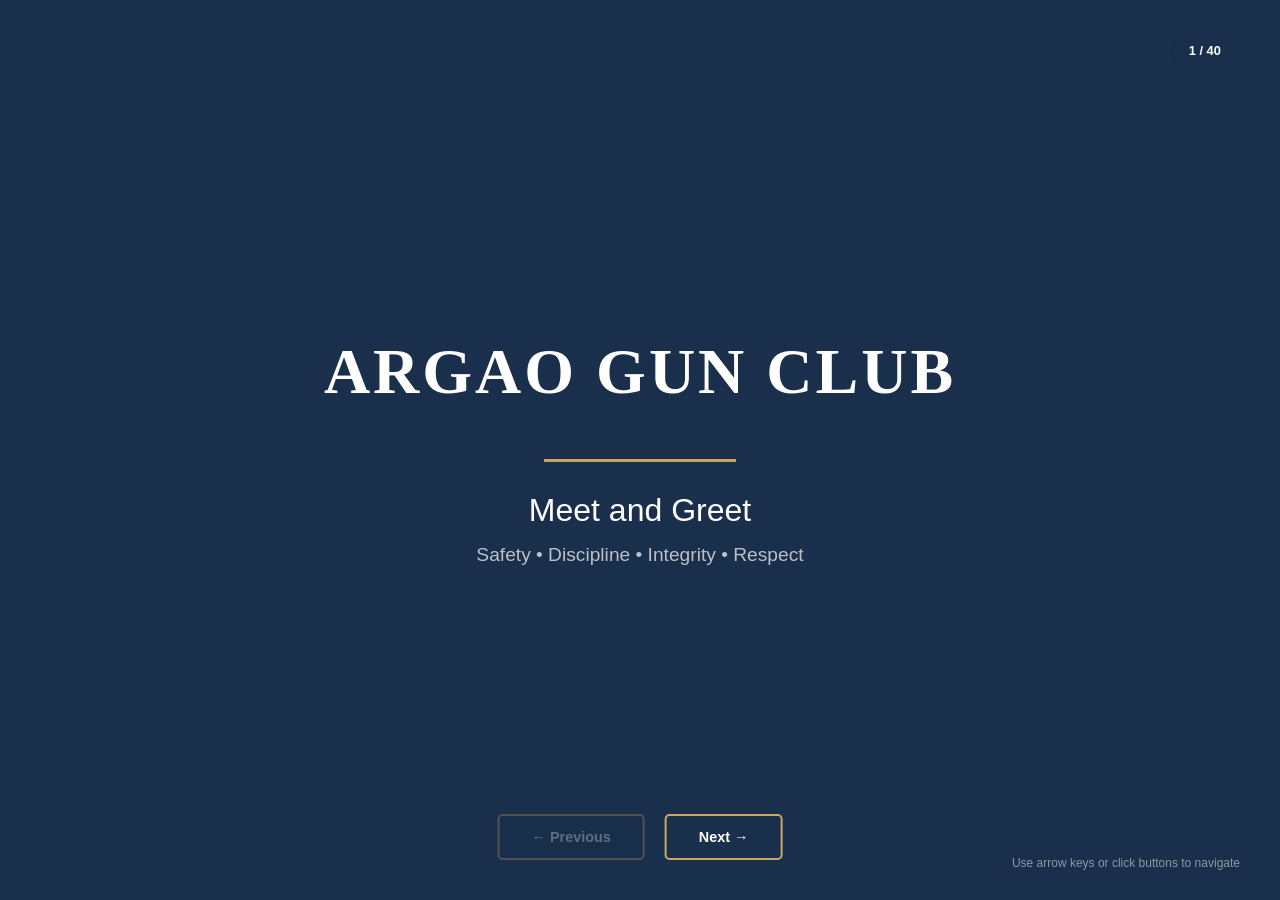
==== commit fe57760f: "... update" ====
--- a/index.html
+++ b/index.html
@@ -3,7 +3,7 @@
 <head>
   <meta charset="UTF-8">
   <meta name="viewport" content="width=device-width, initial-scale=1.0">
-  <title>Argao Gun Club - First Meeting Agenda</title>
+  <title>Argao Gun Club - Meet and Greet</title>
   <style>
     * {
       margin: 0;
@@ -386,7 +386,7 @@
     <div class="slide title-slide active" data-slide="1">
       <h1>ARGAO GUN CLUB</h1>
       <div class="divider"></div>
-      <p class="subtitle">First Meeting Agenda</p>
+      <p class="subtitle">Meet and Greet</p>
       <p class="tagline">Safety • Discipline • Integrity • Respect</p>
     </div>
 
@@ -473,7 +473,7 @@
               <li>A valid and updated LTOPF (License to Own and Possess Firearms)</li>
             </ul>
           </li>
-          <li><strong>An applicant under probationary status shall not be eligible to vote for full-fledged membership until completion of the following:</strong>
+           <li><strong>An applicant under probationary status shall not be eligible to become full-fledged in its membership until completion of the following:</strong>
             <ul style="margin-top: 10px; margin-left: 20px;">
               <li>Attendance in at least 50% of the Club's monthly shoots organized for the year</li>
               <li>Active participation in club practices, if practicable (trainings are scheduled Tuesday–Sunday if no weekend matches are held). New members are encouraged to attend at least once a week.</li>
@@ -517,7 +517,7 @@
       <div class="slide-content">
         <ul>
           <li>To maintain the standards of the Club, the voting committee shall consider the applicant's overall conduct, relationships, professional/personal dealings with other members, and adherence to the Club's Code of Conduct, By-Laws, and objectives.</li>
-          <li>All applicants who are already under probationary status prior to the adoption of these guidelines shall also be covered and subjected to these rules.</li>
+
         </ul>
       </div>
     </div>
@@ -616,11 +616,11 @@
         <h2>Section 4. Firearm Safety Rules (cont.)</h2>
       </div>
       <div class="slide-content">
-        <p class="intro-text">4.2. Range Officer Authority:</p>
-        <ul>
-          <li>Members must follow all Range Officer (RO) commands immediately and without question</li>
-          <li>The RO has absolute authority over all range activities and may cease any activity deemed unsafe</li>
-          <li>Challenging or arguing with an RO during live-fire exercises is prohibited</li>
+         <p class="intro-text">4.2. Gun Safety Instructor / Range Safety Officer Authority:</p>
+         <ul>
+           <li>Members must follow all Gun Safety Instructor / Range Safety Officer (GSI/RSO) commands immediately and without question</li>
+           <li>The GSI/RSO has absolute authority over all range activities and may cease any activity deemed unsafe</li>
+           <li>Challenging or arguing with a GSI/RSO during live-fire exercises is prohibited</li>
         </ul>
         <p class="intro-text" style="margin-top: 20px;">4.3. Designated Handling Areas:</p>
         <ul>
@@ -717,7 +717,7 @@
         </ul>
         <p class="intro-text" style="margin-top: 20px;">7.2. Public Statements:</p>
         <ul>
-          <li>Only authorized officers may issue official statements on behalf of the Club</li>
+           <li>Only the authorized Public Information Officer (PIO) designated by the board may issue official statements on behalf of the Club</li>
           <li>Members must not make unauthorized public statements or social media posts representing the Club's position</li>
         </ul>
         <p class="intro-text" style="margin-top: 20px;">7.3. Unauthorized Use:</p>
@@ -773,7 +773,7 @@
         </ul>
         <p class="intro-text" style="margin-top: 20px;">9.3. Legal Compliance:</p>
         <ul>
-          <li>Members must maintain valid licenses and permits (e.g., LTOPF)</li>
+           <li>Members must maintain valid licenses and permits</li>
           <li>Any suspension, revocation, or expiration of licenses must be reported immediately</li>
         </ul>
       </div>
@@ -838,7 +838,7 @@
         <ul>
           <li>Unsafe firearm handling (negligent discharge, muzzle sweeping, etc.)</li>
           <li>Use of firearms under the influence of alcohol, drugs, or intoxicating substances</li>
-          <li>Failure to follow Range Officer commands</li>
+           <li>Failure to follow Gun Safety Instructor / Range Safety Officer commands</li>
           <li>Bringing defective or unsafe firearms to the range</li>
         </ul>
         <p class="intro-text" style="margin-top: 20px;">12.2. Misconduct:</p>
@@ -1033,10 +1033,10 @@
         <h2>6. Firearm Safety Orientation</h2>
       </div>
       <div class="slide-content">
-        <p class="intro-text">Led by Range Officer or qualified member:</p>
+         <p class="intro-text">Led by Gun Safety Instructor / Range Safety Officer or qualified member:</p>
         <ul>
           <li>Four Cardinal Rules</li>
-          <li>Range Officer authority and compliance</li>
+           <li>Gun Safety Instructor / Range Safety Officer authority and compliance</li>
           <li>Designated handling areas</li>
           <li>No alcohol/drugs policy</li>
           <li>Safe storage, transport, and emergency procedures</li>
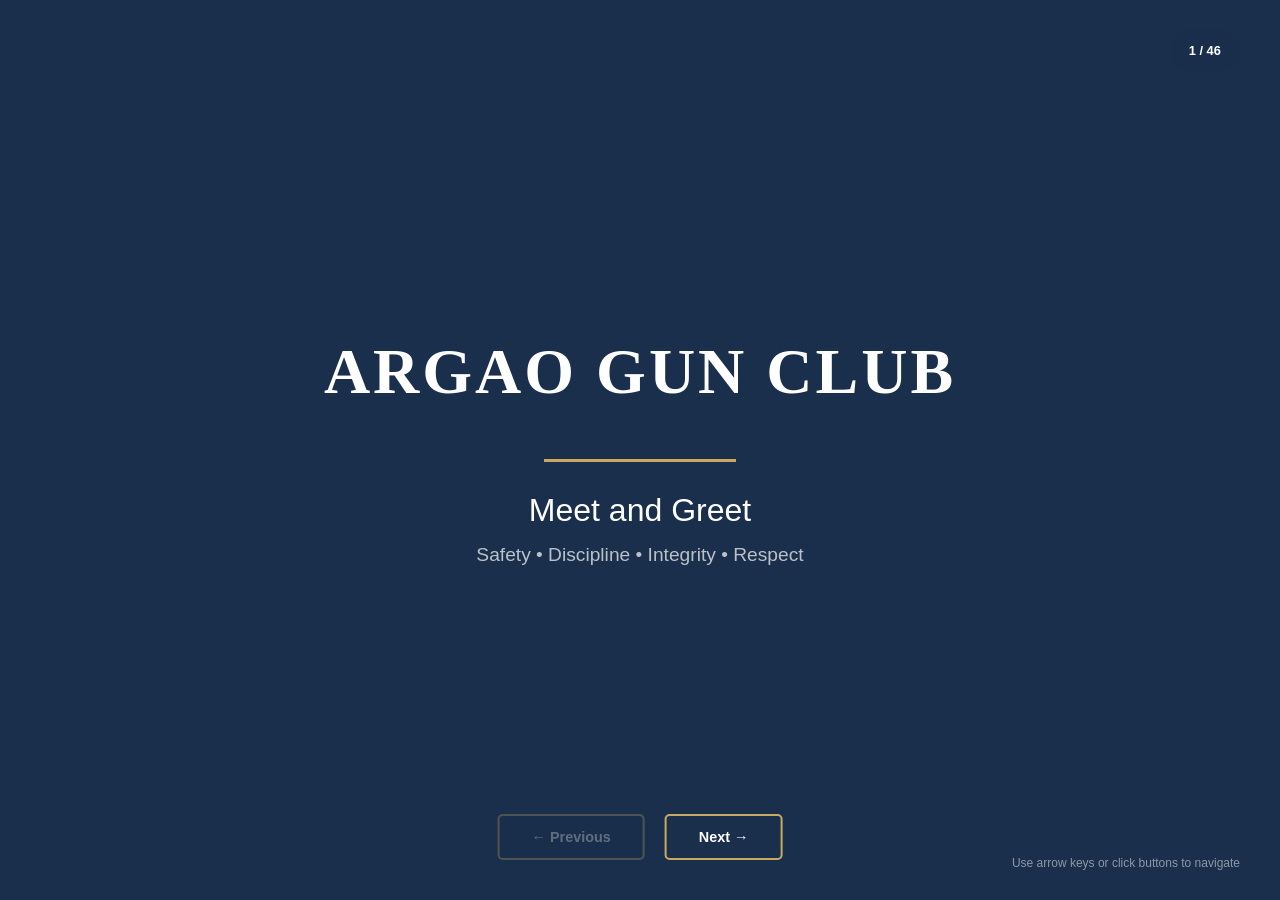
==== commit 724ef958: "updates" ====
--- a/index.html
+++ b/index.html
@@ -379,7 +379,7 @@
 </head>
 <body>
   <div class="progress-bar" id="progressBar"></div>
-  <div class="slide-counter" id="slideCounter">1 / 40</div>
+  <div class="slide-counter" id="slideCounter">1 / 46</div>
   
   <div class="presentation-container">
     <!-- Slide 1: Title -->
@@ -1123,8 +1123,98 @@
       </div>
     </div>
 
-    <!-- Slide 39: Closing Remarks -->
-    <div class="slide content-slide" data-slide="39">
+    <!-- Slide 39: 2026 Plans Title -->
+    <div class="slide title-slide" data-slide="39">
+      <h1 style="font-size: 3.5rem;">2026 CLUB PLANS & ACTIVITY FRAMEWORK</h1>
+      <div class="divider"></div>
+      <p class="subtitle">Building for the Future</p>
+      <p class="tagline">Infrastructure • Training • Community</p>
+    </div>
+
+    <!-- Slide 40: Shooting Range Development Goals -->
+    <div class="slide content-slide" data-slide="40">
+      <div class="slide-header">
+        <h2>I. Shooting Range Development Goals</h2>
+      </div>
+      <div class="slide-content">
+        <p class="intro-text">Infrastructure upgrades for safer, more efficient training:</p>
+        <ul>
+          <li>Ceiling installation for improved weather protection</li>
+          <li>Flooring improvements for better footing and safe movement</li>
+          <li>Awning extension for prep and staging shade</li>
+          <li>Tents/shelters for equipment stations and guest coverage</li>
+        </ul>
+        <p class="intro-text" style="margin-top: 30px;"><strong>Overall goal:</strong> A more functional, weather-resilient, training-oriented range.</p>
+      </div>
+    </div>
+
+    <!-- Slide 41: 2026 Activity Schedule -->
+    <div class="slide content-slide" data-slide="41">
+      <div class="slide-header">
+        <h2>II. 2026 Activity Schedule & Member Programs</h2>
+      </div>
+      <div class="slide-content">
+        <p class="intro-text">Monthly Member-Exclusive Activity:</p>
+        <ul>
+          <li>Every 3rd weekend of the month</li>
+          <li>Focus on skill development, discipline, and camaraderie</li>
+        </ul>
+        <p class="intro-text" style="margin-top: 30px;"><strong>Key 2026 Programs:</strong></p>
+        <ul>
+          <li>Quarterly Safe Handling & Movement Training</li>
+          <li>1-for-1 Steel Challenge (Quarterly)</li>
+          <li>Legal Workshops & Gun-Law Forums (Quarterly)</li>
+        </ul>
+      </div>
+    </div>
+
+    <!-- Slide 42: Safe Handling & Movement Training -->
+    <div class="slide content-slide" data-slide="42">
+      <div class="slide-header">
+        <h2>1. Quarterly Safe Handling & Movement Training</h2>
+      </div>
+      <div class="slide-content">
+        <ul>
+          <li>Obstacle-based movement using airsoft</li>
+          <li>Time-pressured drills with strict safety compliance</li>
+          <li>Reinforcement of the Four Cardinal Rules</li>
+        </ul>
+        <p class="intro-text" style="margin-top: 30px;"><strong>Objective:</strong> Responsible handling and pressure-tested fundamentals</p>
+      </div>
+    </div>
+
+    <!-- Slide 43: 1-for-1 Steel Challenge -->
+    <div class="slide content-slide" data-slide="43">
+      <div class="slide-header">
+        <h2>2. 1-for-1 Steel Challenge (Quarterly)</h2>
+      </div>
+      <div class="slide-content">
+        <ul>
+          <li>25 rounds · 25 steel targets (one round per target)</li>
+          <li>Accuracy-first discipline—no wasted shots</li>
+          <li>Improves precision, control, and mental pacing</li>
+          <li>Quarterly recognition for top performers</li>
+        </ul>
+      </div>
+    </div>
+
+    <!-- Slide 44: Legal Workshops -->
+    <div class="slide content-slide" data-slide="44">
+      <div class="slide-header">
+        <h2>3. Legal Workshops & Gun-Law Forums (Quarterly)</h2>
+      </div>
+      <div class="slide-content">
+        <ul>
+          <li>Updates on PH firearm laws and regulations</li>
+          <li>Case studies of firearm-related incidents</li>
+          <li>Hosted by Club volunteer legal counsel</li>
+        </ul>
+        <p class="intro-text" style="margin-top: 30px;"><strong>Objective:</strong> Informed, compliant, responsible firearm ownership</p>
+      </div>
+    </div>
+
+    <!-- Slide 45: Closing Remarks -->
+    <div class="slide content-slide" data-slide="45">
       <div class="slide-header">
         <h2>11. Closing Remarks & Next Steps</h2>
       </div>
@@ -1140,8 +1230,8 @@
       </div>
     </div>
 
-    <!-- Slide 40: Thank You -->
-    <div class="slide thank-you-slide" data-slide="40">
+    <!-- Slide 46: Thank You -->
+    <div class="slide thank-you-slide" data-slide="46">
       <h2>Thank You</h2>
       <div class="divider"></div>
       <p>Building a Safe and Responsible Community</p>
@@ -1157,7 +1247,7 @@
 
   <script>
     let currentSlide = 1;
-    const totalSlides = 40;
+    const totalSlides = 46;
 
     function showSlide(n) {
       const slides = document.querySelectorAll('.slide');
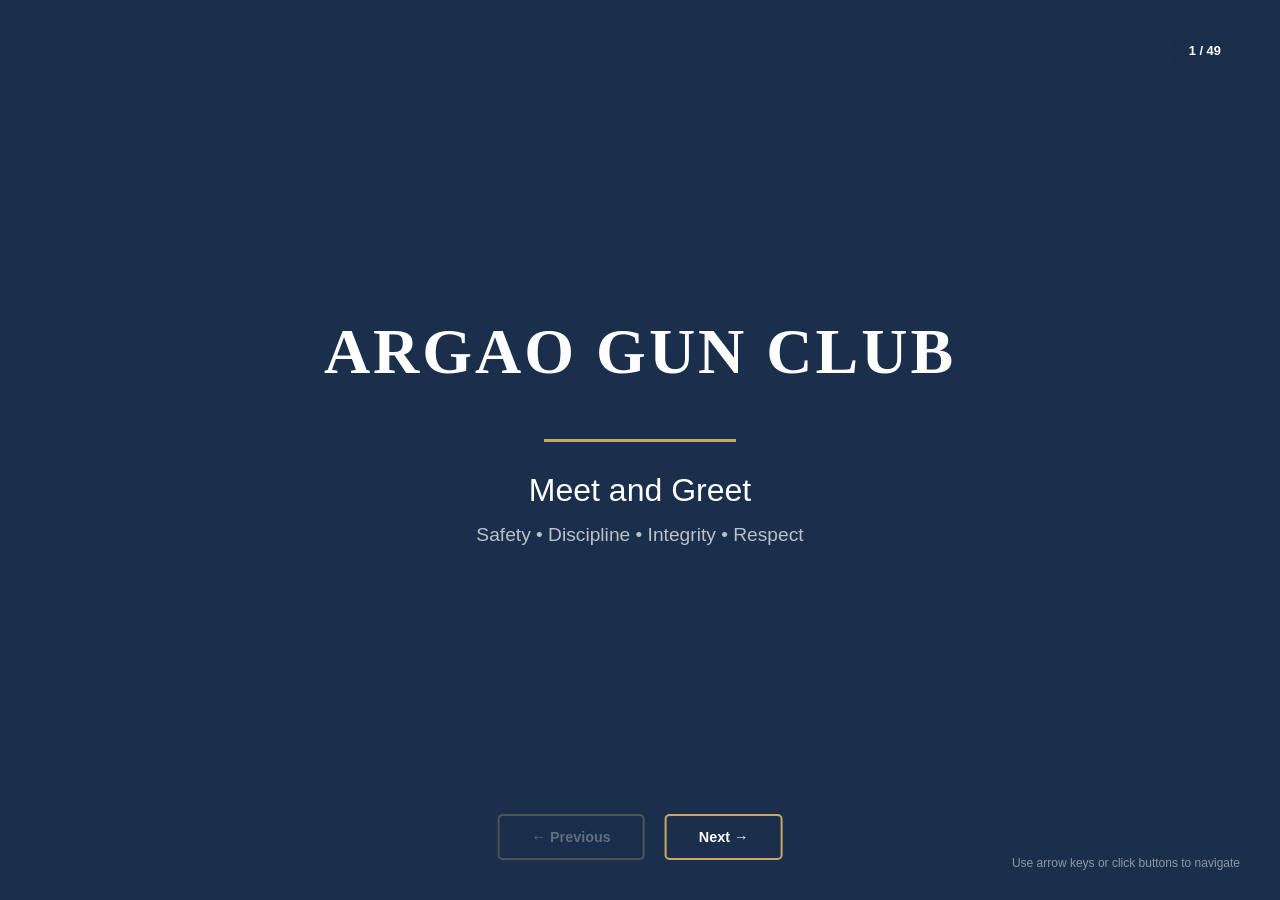
==== commit 9efe7023: "..." ====
--- a/index.html
+++ b/index.html
@@ -37,7 +37,7 @@
       pointer-events: none;
       display: flex;
       flex-direction: column;
-      padding: 60px 80px;
+      padding: 60px 80px 100px 80px;
     }
 
     .slide.active {
@@ -101,7 +101,29 @@
       flex: 1;
       display: flex;
       flex-direction: column;
-      justify-content: center;
+      justify-content: flex-start;
+      overflow-y: auto;
+      padding-bottom: 20px;
+      padding-right: 10px;
+    }
+
+    /* Scrollbar styling */
+    .slide-content::-webkit-scrollbar {
+      width: 8px;
+    }
+
+    .slide-content::-webkit-scrollbar-track {
+      background: #f1f1f1;
+      border-radius: 4px;
+    }
+
+    .slide-content::-webkit-scrollbar-thumb {
+      background: #c9a961;
+      border-radius: 4px;
+    }
+
+    .slide-content::-webkit-scrollbar-thumb:hover {
+      background: #1a2f4b;
     }
 
     .slide-content ul {
@@ -302,9 +324,6 @@
         font-size: 0.75rem;
       }
 
-      .slide {
-        padding-bottom: 100px;
-      }
     }
 
     /* Mobile landscape */
@@ -379,7 +398,7 @@
 </head>
 <body>
   <div class="progress-bar" id="progressBar"></div>
-  <div class="slide-counter" id="slideCounter">1 / 46</div>
+  <div class="slide-counter" id="slideCounter">1 / 49</div>
   
   <div class="presentation-container">
     <!-- Slide 1: Title -->
@@ -452,10 +471,10 @@
       </div>
       <div class="slide-content">
         <ul>
-          <li>The new membership fee is Five Thousand Pesos (₱5,000.00).</li>
+          <li>The initial membership fee is <strong>Three Thousand Pesos (₱3,000.00)</strong>.</li>
           <li>An aspiring applicant must be endorsed by an active member of the Club, or by any member of the Board of Trustees or Club Officers. The endorser is fully responsible for conducting the initial screening and providing the endorsement. If there is any objection from the general membership within one (1) week, the application shall not proceed.</li>
-          <li>Upon endorsement, the applicant must submit his/her application form and pay Two Thousand Five Hundred Pesos (₱2,500.00), representing 50% of the membership fee.</li>
-          <li>Upon compliance, the applicant shall be accepted under a probationary status for a minimum period of six (6) months.</li>
+          <li>Upon endorsement, the applicant must submit his/her application form and pay <strong>One Thousand Five Hundred Pesos (₱1,500.00)</strong>, representing 50% of the initial membership fee.</li>
+          <li>Upon compliance, the applicant shall be accepted under a <strong>probationary status for a period of three (3) months</strong>. The endorsing member assumes responsibility for the conduct of the probationary member.</li>
         </ul>
       </div>
     </div>
@@ -467,87 +486,125 @@
       </div>
       <div class="slide-content">
         <ul>
-          <li><strong>Required identification documents:</strong>
+          <li><strong>Required identification document:</strong>
             <ul style="margin-top: 10px; margin-left: 20px;">
               <li>Any valid government-issued ID</li>
-              <li>A valid and updated LTOPF (License to Own and Possess Firearms)</li>
             </ul>
           </li>
-           <li><strong>An applicant under probationary status shall not be eligible to become full-fledged in its membership until completion of the following:</strong>
+          <li><strong>To bring and use personal firearms at the range:</strong>
             <ul style="margin-top: 10px; margin-left: 20px;">
-              <li>Attendance in at least 50% of the Club's monthly shoots organized for the year</li>
-              <li>Active participation in club practices, if practicable (trainings are scheduled Tuesday–Sunday if no weekend matches are held). New members are encouraged to attend at least once a week.</li>
+              <li>Valid LTOPF (License to Own and Possess Firearms)</li>
+              <li>Valid PTCFOR (Permit to Carry Firearms Outside Residence)</li>
             </ul>
           </li>
-        </ul>
-      </div>
-    </div>
-
-    <!-- Slide 8: New Membership (7-8) -->
+          <li><strong>Probationary members are required to:</strong>
+            <ul style="margin-top: 10px; margin-left: 20px;">
+              <li>Attend Club activities during the 3-month probationary period</li>
+              <li>Actively participate in club practices (trainings are scheduled Tuesday–Sunday if no weekend matches are held)</li>
+            </ul>
+          </li>
+        </ul>
+      </div>
+    </div>
+
+    <!-- Slide 8: Probationary Period & Full Membership -->
     <div class="slide content-slide" data-slide="8">
       <div class="slide-header">
-        <h2>New Membership (7-8)</h2>
-      </div>
-      <div class="slide-content">
-        <ul>
-          <li>Upon completion of the above requirements, and on the initiative of the member who endorsed the applicant, the Board of Directors (BOD) and Executive Committee (EXECOM) entitled to vote shall determine, by majority vote of all members present, the admission or rejection of the applicant's full-fledged membership or the extension of probationary status. If accepted as a full-fledged member, the applicant shall pay the remaining balance of Two Thousand Five Hundred Pesos (₱2,500.00).</li>
-          <li>If an applicant's full membership status is rejected, he/she shall be informed of the decision and the reasons for denial as soon as possible. If the probationary status is extended, the applicant shall be informed of the reason and the duration of the extension by either a senior member of the voting committee or the endorser.</li>
-        </ul>
-      </div>
-    </div>
-
-    <!-- Slide 9: New Membership (9-10) -->
+        <h2>Probationary Period & Full Membership</h2>
+      </div>
+      <div class="slide-content">
+        <ul>
+          <li>Upon completion of the 3-month probationary period, and on the initiative of the endorsing member, the Board of Directors (BOD) and Executive Committee (EXECOM) shall determine, by majority vote, the admission or rejection of the applicant's full membership.</li>
+          <li>If accepted as a full-fledged member, the applicant shall pay the remaining balance of <strong>One Thousand Five Hundred Pesos (₱1,500.00)</strong>.</li>
+          <li>If rejected, the applicant shall be informed of the decision and reasons. The initial payment of ₱1,500.00 shall be forfeited in favor of the Club.</li>
+        </ul>
+      </div>
+    </div>
+
+    <!-- Slide 9: Endorser Accountability -->
     <div class="slide content-slide" data-slide="9">
       <div class="slide-header">
-        <h2>New Membership (9-10)</h2>
-      </div>
-      <div class="slide-content">
-        <ul>
-          <li>The applicant shall be given the opportunity to either accept the extension or withdraw the application.</li>
-          <li>In the event of rejection of full membership (as stated in Item 7) or voluntary withdrawal of the application, the initial payment of Two Thousand Five Hundred Pesos (₱2,500.00) shall be forfeited in favor of the Club. The forfeited amount shall serve as reimbursement for the Club's expenses in maintaining the range and providing training sessions during the applicant's probationary period.</li>
-        </ul>
-      </div>
-    </div>
-
-    <!-- Slide 10: New Membership (11-12) -->
+        <h2>Endorser Accountability</h2>
+      </div>
+      <div class="slide-content">
+        <ul>
+          <li>The endorsing member is accountable for the conduct of the probationary member they endorsed.</li>
+          <li>If an endorsed member commits violations of the Code of Conduct, the endorser may also face disciplinary review.</li>
+          <li>This system promotes responsible endorsement and ensures members carefully vet applicants before sponsoring them.</li>
+        </ul>
+      </div>
+    </div>
+
+    <!-- Slide 10: Membership Termination -->
     <div class="slide content-slide" data-slide="10">
       <div class="slide-header">
-        <h2>New Membership (11-12)</h2>
-      </div>
-      <div class="slide-content">
-        <ul>
-          <li>To maintain the standards of the Club, the voting committee shall consider the applicant's overall conduct, relationships, professional/personal dealings with other members, and adherence to the Club's Code of Conduct, By-Laws, and objectives.</li>
-
-        </ul>
-      </div>
-    </div>
-
-    <!-- Slide 11: Returning / Renewal of Membership -->
+        <h2>Membership Termination</h2>
+      </div>
+      <div class="slide-content">
+        <ul>
+          <li>Grave offenses as defined in the Code of Conduct may result in immediate termination of membership.</li>
+          <li>Terminated members lose all membership privileges and may not reactivate by simply paying fees.</li>
+          <li>Terminated members may re-apply following the standard new membership process, subject to BOD approval.</li>
+        </ul>
+      </div>
+    </div>
+
+    <!-- Slide 11: Membership Fees -->
     <div class="slide content-slide" data-slide="11">
       <div class="slide-header">
-        <h2>Returning / Renewal of Membership</h2>
-      </div>
-      <div class="slide-content">
-        <ul>
-          <li>Non-active members may restore their active status and return to the Club only within two (2) years from the date of the last annual due paid.</li>
-          <li>Active members are required to pay annual dues and any other dues assessed by authorized officers of the Club. Members who fail to pay their annual dues for two (2) consecutive years, after due notice and demand, shall be considered "Terminated from the Club."</li>
-          <li>Returning members are required to attend at least 50% of the Club's monthly shoots organized within a year.</li>
-          <li>Returning members are encouraged to actively participate in club practices, if practicable.</li>
-          <li>Returning members must update themselves on and strictly comply with the Club's Code of Conduct and its policies and guidelines. Non-adherence or violation may be considered a "Light Offense".</li>
-        </ul>
-      </div>
-    </div>
-
-    <!-- Slide 12: Code of Conduct Title -->
-    <div class="slide title-slide" data-slide="12">
+        <h2>Membership Fees</h2>
+      </div>
+      <div class="slide-content">
+        <ul>
+          <li><strong>Initial Membership Fee: ₱3,000.00</strong> – One-time payment upon acceptance as a full-fledged member.</li>
+          <li><strong>Annual Renewal Fee: ₱1,500.00</strong> – Required each year to maintain active membership status.</li>
+          <li>Membership is valid for one (1) year from the date of payment.</li>
+        </ul>
+      </div>
+    </div>
+
+    <!-- Slide 12: Active Membership Benefits -->
+    <div class="slide content-slide" data-slide="12">
+      <div class="slide-header">
+        <h2>Active Membership Benefits</h2>
+      </div>
+      <div class="slide-content">
+        <p class="intro-text">Members with active (non-expired) status are entitled to:</p>
+        <ul>
+          <li>Range access during member-priority hours</li>
+          <li>Participation in club events, training, and competitions</li>
+          <li>Voting rights on club matters</li>
+          <li>Guidance and instruction from experienced members</li>
+          <li>Pro-bono legal representation (for RA 10591 cases asserting self-defense)</li>
+        </ul>
+      </div>
+    </div>
+
+    <!-- Slide 13: Expired Membership -->
+    <div class="slide content-slide" data-slide="13">
+      <div class="slide-header">
+        <h2>Expired Membership</h2>
+      </div>
+      <div class="slide-content">
+        <ul>
+          <li>Members who fail to pay the <strong>annual renewal fee</strong> by the deadline will have their membership expired.</li>
+          <li>Members with expired status are <strong>not entitled</strong> to any membership benefits or facility access.</li>
+          <li><strong>Grace period:</strong> Expired members may reactivate <strong>within two (2) years</strong> by paying the current annual renewal fee of ₱1,500.00. No penalties or additional fees are required.</li>
+          <li><strong>Beyond 2 years:</strong> Members who fail to reactivate within the grace period must re-apply as a new applicant following the standard membership process.</li>
+        </ul>
+      </div>
+    </div>
+
+    <!-- Slide 14: Code of Conduct Title -->
+    <div class="slide title-slide" data-slide="14">
       <h1 style="font-size: 3.5rem;">Code of Conduct</h1>
       <div class="divider"></div>
       <p class="subtitle">Proposed – For Approval</p>
       <p class="tagline">Target Effectivity: January 1, 2026</p>
     </div>
 
-    <!-- Slide 13: Code of Conduct - Section 1 Purpose -->
-    <div class="slide content-slide" data-slide="13">
+    <!-- Slide 15: Code of Conduct - Section 1 Purpose -->
+    <div class="slide content-slide" data-slide="15">
       <div class="slide-header">
         <h2>Section 1. Purpose</h2>
       </div>
@@ -560,8 +617,8 @@
       </div>
     </div>
 
-    <!-- Slide 14: Code of Conduct - Section 2 Core Values -->
-    <div class="slide content-slide" data-slide="14">
+    <!-- Slide 16: Code of Conduct - Section 2 Core Values -->
+    <div class="slide content-slide" data-slide="16">
       <div class="slide-header">
         <h2>Section 2. Core Values</h2>
       </div>
@@ -577,8 +634,8 @@
       </div>
     </div>
 
-    <!-- Slide 15: Code of Conduct - Section 3 Scope -->
-    <div class="slide content-slide" data-slide="15">
+    <!-- Slide 17: Code of Conduct - Section 3 Scope -->
+    <div class="slide content-slide" data-slide="17">
       <div class="slide-header">
         <h2>Section 3. Scope of Application</h2>
       </div>
@@ -594,8 +651,8 @@
       </div>
     </div>
 
-    <!-- Slide 16: Code of Conduct - Section 4.1 Four Cardinal Rules -->
-    <div class="slide content-slide" data-slide="16">
+    <!-- Slide 18: Code of Conduct - Section 4.1 Four Cardinal Rules -->
+    <div class="slide content-slide" data-slide="18">
       <div class="slide-header">
         <h2>Section 4. Firearm Safety Rules</h2>
       </div>
@@ -610,8 +667,8 @@
       </div>
     </div>
 
-    <!-- Slide 17: Code of Conduct - Section 4.2-4.3 RO Authority & Handling Areas -->
-    <div class="slide content-slide" data-slide="17">
+    <!-- Slide 19: Code of Conduct - Section 4.2-4.3 RO Authority & Handling Areas -->
+    <div class="slide content-slide" data-slide="19">
       <div class="slide-header">
         <h2>Section 4. Firearm Safety Rules (cont.)</h2>
       </div>
@@ -631,8 +688,8 @@
       </div>
     </div>
 
-    <!-- Slide 18: Code of Conduct - Section 4.4-4.6 Substances, PPE, Ammo -->
-    <div class="slide content-slide" data-slide="18">
+    <!-- Slide 20: Code of Conduct - Section 4.4-4.6 Substances, PPE, Ammo -->
+    <div class="slide content-slide" data-slide="20">
       <div class="slide-header">
         <h2>Section 4. Firearm Safety Rules (cont.)</h2>
       </div>
@@ -655,8 +712,8 @@
       </div>
     </div>
 
-    <!-- Slide 19: Code of Conduct - Section 5 Respectful Behavior -->
-    <div class="slide content-slide" data-slide="19">
+    <!-- Slide 21: Code of Conduct - Section 5 Respectful Behavior -->
+    <div class="slide content-slide" data-slide="21">
       <div class="slide-header">
         <h2>Section 5. Respectful Behavior</h2>
       </div>
@@ -680,8 +737,8 @@
       </div>
     </div>
 
-    <!-- Slide 20: Code of Conduct - Section 6 Club Participation -->
-    <div class="slide content-slide" data-slide="20">
+    <!-- Slide 22: Code of Conduct - Section 6 Club Participation -->
+    <div class="slide content-slide" data-slide="22">
       <div class="slide-header">
         <h2>Section 6. Club Participation</h2>
       </div>
@@ -693,8 +750,8 @@
         </ul>
         <p class="intro-text" style="margin-top: 20px;">6.2. Probationary Requirements:</p>
         <ul>
-          <li>Probationary members must comply with attendance requirements as set forth in the Membership Guidelines</li>
-          <li>Attend at least 50% of the Club's monthly shoots and participate regularly in practice sessions</li>
+          <li>Probationary members must actively participate during their 3-month probationary period</li>
+          <li>Regular attendance in practice sessions and Club activities is expected</li>
         </ul>
         <p class="intro-text" style="margin-top: 20px;">6.3. Volunteerism:</p>
         <ul>
@@ -704,8 +761,8 @@
       </div>
     </div>
 
-    <!-- Slide 21: Code of Conduct - Section 7 Representation -->
-    <div class="slide content-slide" data-slide="21">
+    <!-- Slide 23: Code of Conduct - Section 7 Representation -->
+    <div class="slide content-slide" data-slide="23">
       <div class="slide-header">
         <h2>Section 7. Representation of the Club</h2>
       </div>
@@ -728,8 +785,8 @@
       </div>
     </div>
 
-    <!-- Slide 22: Code of Conduct - Section 8 Property & Facilities -->
-    <div class="slide content-slide" data-slide="22">
+    <!-- Slide 24: Code of Conduct - Section 8 Property & Facilities -->
+    <div class="slide content-slide" data-slide="24">
       <div class="slide-header">
         <h2>Section 8. Treatment of Property and Facilities</h2>
       </div>
@@ -753,8 +810,8 @@
       </div>
     </div>
 
-    <!-- Slide 23: Code of Conduct - Section 9 Compliance -->
-    <div class="slide content-slide" data-slide="23">
+    <!-- Slide 25: Code of Conduct - Section 9 Compliance -->
+    <div class="slide content-slide" data-slide="25">
       <div class="slide-header">
         <h2>Section 9. Compliance with Club Policies</h2>
       </div>
@@ -779,8 +836,8 @@
       </div>
     </div>
 
-    <!-- Slide 24: Code of Conduct - Section 10 Probationary Members -->
-    <div class="slide content-slide" data-slide="24">
+    <!-- Slide 26: Code of Conduct - Section 10 Probationary Members -->
+    <div class="slide content-slide" data-slide="26">
       <div class="slide-header">
         <h2>Section 10. Conduct Toward Probationary Members</h2>
       </div>
@@ -788,7 +845,7 @@
         <p class="intro-text">10.1. Mentorship and Support:</p>
         <ul>
           <li>Senior and full-fledged members are expected to mentor and support probationary members</li>
-          <li>Provide encouragement and constructive feedback to help new members develop skills</li>
+          <li>Provide encouragement and constructive feedback to help probationary members develop skills</li>
         </ul>
         <p class="intro-text" style="margin-top: 20px;">10.2. Prohibited Treatment:</p>
         <ul>
@@ -804,8 +861,8 @@
       </div>
     </div>
 
-    <!-- Slide 25: Code of Conduct - Section 11 Confidentiality -->
-    <div class="slide content-slide" data-slide="25">
+    <!-- Slide 27: Code of Conduct - Section 11 Confidentiality -->
+    <div class="slide content-slide" data-slide="27">
       <div class="slide-header">
         <h2>Section 11. Confidentiality and Integrity</h2>
       </div>
@@ -828,8 +885,8 @@
       </div>
     </div>
 
-    <!-- Slide 26: Code of Conduct - Section 12 Prohibited Acts (1) -->
-    <div class="slide content-slide" data-slide="26">
+    <!-- Slide 28: Code of Conduct - Section 12 Prohibited Acts (1) -->
+    <div class="slide content-slide" data-slide="28">
       <div class="slide-header">
         <h2>Section 12. Prohibited Acts</h2>
       </div>
@@ -851,8 +908,8 @@
       </div>
     </div>
 
-    <!-- Slide 27: Code of Conduct - Section 12 Prohibited Acts (2) -->
-    <div class="slide content-slide" data-slide="27">
+    <!-- Slide 29: Code of Conduct - Section 12 Prohibited Acts (2) -->
+    <div class="slide content-slide" data-slide="29">
       <div class="slide-header">
         <h2>Section 12. Prohibited Acts (cont.)</h2>
       </div>
@@ -865,7 +922,7 @@
         </ul>
         <p class="intro-text" style="margin-top: 20px;">12.4. Administrative Violations:</p>
         <ul>
-          <li>Non-payment of dues after due notice</li>
+          <li>Non-payment of renewal fees after due notice</li>
           <li>Falsification of membership documents or applications</li>
           <li>Unauthorized representation of the Club</li>
           <li>Disclosure of confidential Club information</li>
@@ -879,8 +936,8 @@
       </div>
     </div>
 
-    <!-- Slide 28: Code of Conduct - Section 13 Reporting Violations -->
-    <div class="slide content-slide" data-slide="28">
+    <!-- Slide 30: Code of Conduct - Section 13 Reporting Violations -->
+    <div class="slide content-slide" data-slide="30">
       <div class="slide-header">
         <h2>Section 13. Reporting Violations</h2>
       </div>
@@ -909,8 +966,8 @@
       </div>
     </div>
 
-    <!-- Slide 29: Code of Conduct - Section 14 Light Offenses -->
-    <div class="slide content-slide" data-slide="29">
+    <!-- Slide 31: Code of Conduct - Section 14 Light Offenses -->
+    <div class="slide content-slide" data-slide="31">
       <div class="slide-header">
         <h2>Section 14. Offenses and Disciplinary Actions</h2>
       </div>
@@ -933,8 +990,8 @@
       </div>
     </div>
 
-    <!-- Slide 30: Code of Conduct - Section 14 Serious Offenses -->
-    <div class="slide content-slide" data-slide="30">
+    <!-- Slide 32: Code of Conduct - Section 14 Serious Offenses -->
+    <div class="slide content-slide" data-slide="32">
       <div class="slide-header">
         <h2>Section 14. Offenses and Disciplinary Actions (cont.)</h2>
       </div>
@@ -944,7 +1001,7 @@
           <li>Repeated Light Offenses (three or more)</li>
           <li>Disrespectful or unprofessional behavior toward members, officers, or guests</li>
           <li>Unsafe firearm handling (without injury)</li>
-          <li>Non-payment of dues after first notice</li>
+          <li>Non-payment of renewal fees after first notice</li>
           <li>Failure to report damage to Club property</li>
           <li>Minor unauthorized use of Club name or logo</li>
           <li>Violation of confidentiality (minor)</li>
@@ -959,8 +1016,8 @@
       </div>
     </div>
 
-    <!-- Slide 31: Code of Conduct - Section 14 Grave Offenses -->
-    <div class="slide content-slide" data-slide="31">
+    <!-- Slide 33: Code of Conduct - Section 14 Grave Offenses -->
+    <div class="slide content-slide" data-slide="33">
       <div class="slide-header">
         <h2>Section 14. Offenses and Disciplinary Actions (cont.)</h2>
       </div>
@@ -985,8 +1042,8 @@
       </div>
     </div>
 
-    <!-- Slide 32: Code of Conduct - Section 14 Due Process & Appeals -->
-    <div class="slide content-slide" data-slide="32">
+    <!-- Slide 34: Code of Conduct - Section 14 Due Process & Appeals -->
+    <div class="slide content-slide" data-slide="34">
       <div class="slide-header">
         <h2>Section 14. Offenses and Disciplinary Actions (cont.)</h2>
       </div>
@@ -1007,8 +1064,8 @@
       </div>
     </div>
 
-    <!-- Slide 33: Code of Conduct - Section 15 & 16 -->
-    <div class="slide content-slide" data-slide="33">
+    <!-- Slide 35: Code of Conduct - Section 15 & 16 -->
+    <div class="slide content-slide" data-slide="35">
       <div class="slide-header">
         <h2>Section 15. Amendment & Section 16. Acknowledgment</h2>
       </div>
@@ -1027,8 +1084,8 @@
       </div>
     </div>
 
-    <!-- Slide 34: Firearm Safety -->
-    <div class="slide content-slide" data-slide="34">
+    <!-- Slide 36: Firearm Safety -->
+    <div class="slide content-slide" data-slide="36">
       <div class="slide-header">
         <h2>6. Firearm Safety Orientation</h2>
       </div>
@@ -1048,8 +1105,8 @@
       </div>
     </div>
 
-    <!-- Slide 35: Club Activities -->
-    <div class="slide content-slide" data-slide="35">
+    <!-- Slide 37: Club Activities -->
+    <div class="slide content-slide" data-slide="37">
       <div class="slide-header">
         <h2>7. Overview of Club Activities & Annual Expectations</h2>
       </div>
@@ -1068,8 +1125,26 @@
       </div>
     </div>
 
-    <!-- Slide 36: Committees -->
-    <div class="slide content-slide" data-slide="36">
+    <!-- Slide 38: Member Benefits -->
+    <div class="slide content-slide" data-slide="38">
+      <div class="slide-header">
+        <h2>Member Benefits</h2>
+      </div>
+      <div class="slide-content">
+        <p class="intro-text">Members enjoy the following benefits:</p>
+        <ul>
+          <li><strong>Exclusive firearm privilege</strong> – Bring and use personal firearms and ammunition within the training facility. Reserved only for official members with valid LTOPF and PTCFOR.</li>
+          <li><strong>Priority range access</strong> – Best time slots: 8 AM–10 AM and 3 PM–5 PM for comfortable, productive practice. (Walk-in guests and tourists: 10 AM–3 PM)</li>
+          <li><strong>Guidance and instruction</strong> – Learn from experienced shooters to improve skill, awareness, and discipline.</li>
+          <li><strong>Training, events, and competitions</strong> – Challenge yourself and participate in club activities.</li>
+          <li><strong>Respectful community</strong> – A like-minded group where safety, sportsmanship, and responsibility are shared values.</li>
+          <li><strong>Pro-bono legal representation</strong> – Access to legal defense in litigation stemming from alleged violations of RA 10591 (Comprehensive Firearms and Ammunition Regulation Act), provided the member is asserting the right of self-defense.</li>
+        </ul>
+      </div>
+    </div>
+
+    <!-- Slide 39: Committees -->
+    <div class="slide content-slide" data-slide="39">
       <div class="slide-header">
         <h2>8. Formation of Committees</h2>
       </div>
@@ -1087,18 +1162,18 @@
       </div>
     </div>
 
-    <!-- Slide 37: Administrative Matters -->
-    <div class="slide content-slide" data-slide="37">
+    <!-- Slide 40: Administrative Matters -->
+    <div class="slide content-slide" data-slide="40">
       <div class="slide-header">
         <h2>9. Administrative Matters</h2>
       </div>
       <div class="slide-content">
         <ul>
-          <li>Submission of IDs and LTOPF</li>
+          <li>Submission of valid government-issued ID</li>
           <li>Application forms and initial payments</li>
           <li>Attendance tracking</li>
           <li>Voting procedures for future membership approvals</li>
-          <li>Next steps for probationary applicants</li>
+          <li>Next steps for probationary members</li>
         </ul>
       </div>
       <div class="slide-footer">
@@ -1106,33 +1181,16 @@
       </div>
     </div>
 
-    <!-- Slide 38: Open Forum -->
-    <div class="slide content-slide" data-slide="38">
-      <div class="slide-header">
-        <h2>10. Open Forum</h2>
-      </div>
-      <div class="slide-content">
-        <ul>
-          <li>Questions on the guidelines and code</li>
-          <li>Suggestions for activities and practices</li>
-          <li>Concerns or clarifications</li>
-        </ul>
-      </div>
-      <div class="slide-footer">
-        <p class="duration">Duration: 10 minutes</p>
-      </div>
-    </div>
-
-    <!-- Slide 39: 2026 Plans Title -->
-    <div class="slide title-slide" data-slide="39">
+    <!-- Slide 41: 2026 Plans Title -->
+    <div class="slide title-slide" data-slide="41">
       <h1 style="font-size: 3.5rem;">2026 CLUB PLANS & ACTIVITY FRAMEWORK</h1>
       <div class="divider"></div>
       <p class="subtitle">Building for the Future</p>
       <p class="tagline">Infrastructure • Training • Community</p>
     </div>
 
-    <!-- Slide 40: Shooting Range Development Goals -->
-    <div class="slide content-slide" data-slide="40">
+    <!-- Slide 42: Shooting Range Development Goals -->
+    <div class="slide content-slide" data-slide="42">
       <div class="slide-header">
         <h2>I. Shooting Range Development Goals</h2>
       </div>
@@ -1148,8 +1206,8 @@
       </div>
     </div>
 
-    <!-- Slide 41: 2026 Activity Schedule -->
-    <div class="slide content-slide" data-slide="41">
+    <!-- Slide 43: 2026 Activity Schedule -->
+    <div class="slide content-slide" data-slide="43">
       <div class="slide-header">
         <h2>II. 2026 Activity Schedule & Member Programs</h2>
       </div>
@@ -1162,14 +1220,14 @@
         <p class="intro-text" style="margin-top: 30px;"><strong>Key 2026 Programs:</strong></p>
         <ul>
           <li>Quarterly Safe Handling & Movement Training</li>
-          <li>1-for-1 Steel Challenge (Quarterly)</li>
-          <li>Legal Workshops & Gun-Law Forums (Quarterly)</li>
-        </ul>
-      </div>
-    </div>
-
-    <!-- Slide 42: Safe Handling & Movement Training -->
-    <div class="slide content-slide" data-slide="42">
+          <li>Quarterly 1-for-1 Steel Challenge</li>
+          <li>Quarterly Legal Workshops & Gun-Law Forums</li>
+        </ul>
+      </div>
+    </div>
+
+    <!-- Slide 44: Safe Handling & Movement Training -->
+    <div class="slide content-slide" data-slide="44">
       <div class="slide-header">
         <h2>1. Quarterly Safe Handling & Movement Training</h2>
       </div>
@@ -1183,25 +1241,25 @@
       </div>
     </div>
 
-    <!-- Slide 43: 1-for-1 Steel Challenge -->
-    <div class="slide content-slide" data-slide="43">
-      <div class="slide-header">
-        <h2>2. 1-for-1 Steel Challenge (Quarterly)</h2>
+    <!-- Slide 45: 1-for-1 Steel Challenge -->
+    <div class="slide content-slide" data-slide="45">
+      <div class="slide-header">
+        <h2>2. Quarterly 1-for-1 Steel Challenge</h2>
       </div>
       <div class="slide-content">
         <ul>
           <li>25 rounds · 25 steel targets (one round per target)</li>
           <li>Accuracy-first discipline—no wasted shots</li>
           <li>Improves precision, control, and mental pacing</li>
-          <li>Quarterly recognition for top performers</li>
-        </ul>
-      </div>
-    </div>
-
-    <!-- Slide 44: Legal Workshops -->
-    <div class="slide content-slide" data-slide="44">
-      <div class="slide-header">
-        <h2>3. Legal Workshops & Gun-Law Forums (Quarterly)</h2>
+          <li>Recognition for top performers each quarter</li>
+        </ul>
+      </div>
+    </div>
+
+    <!-- Slide 46: Legal Workshops -->
+    <div class="slide content-slide" data-slide="46">
+      <div class="slide-header">
+        <h2>3. Quarterly Legal Workshops & Gun-Law Forums</h2>
       </div>
       <div class="slide-content">
         <ul>
@@ -1213,8 +1271,25 @@
       </div>
     </div>
 
-    <!-- Slide 45: Closing Remarks -->
-    <div class="slide content-slide" data-slide="45">
+    <!-- Slide 47: Open Forum -->
+    <div class="slide content-slide" data-slide="47">
+      <div class="slide-header">
+        <h2>10. Open Forum</h2>
+      </div>
+      <div class="slide-content">
+        <ul>
+          <li>Questions on the guidelines and code</li>
+          <li>Suggestions for activities and practices</li>
+          <li>Concerns or clarifications</li>
+        </ul>
+      </div>
+      <div class="slide-footer">
+        <p class="duration">Duration: 10 minutes</p>
+      </div>
+    </div>
+
+    <!-- Slide 48: Closing Remarks -->
+    <div class="slide content-slide" data-slide="48">
       <div class="slide-header">
         <h2>11. Closing Remarks & Next Steps</h2>
       </div>
@@ -1230,8 +1305,8 @@
       </div>
     </div>
 
-    <!-- Slide 46: Thank You -->
-    <div class="slide thank-you-slide" data-slide="46">
+    <!-- Slide 49: Thank You -->
+    <div class="slide thank-you-slide" data-slide="49">
       <h2>Thank You</h2>
       <div class="divider"></div>
       <p>Building a Safe and Responsible Community</p>
@@ -1247,7 +1322,7 @@
 
   <script>
     let currentSlide = 1;
-    const totalSlides = 46;
+    const totalSlides = 49;
 
     function showSlide(n) {
       const slides = document.querySelectorAll('.slide');
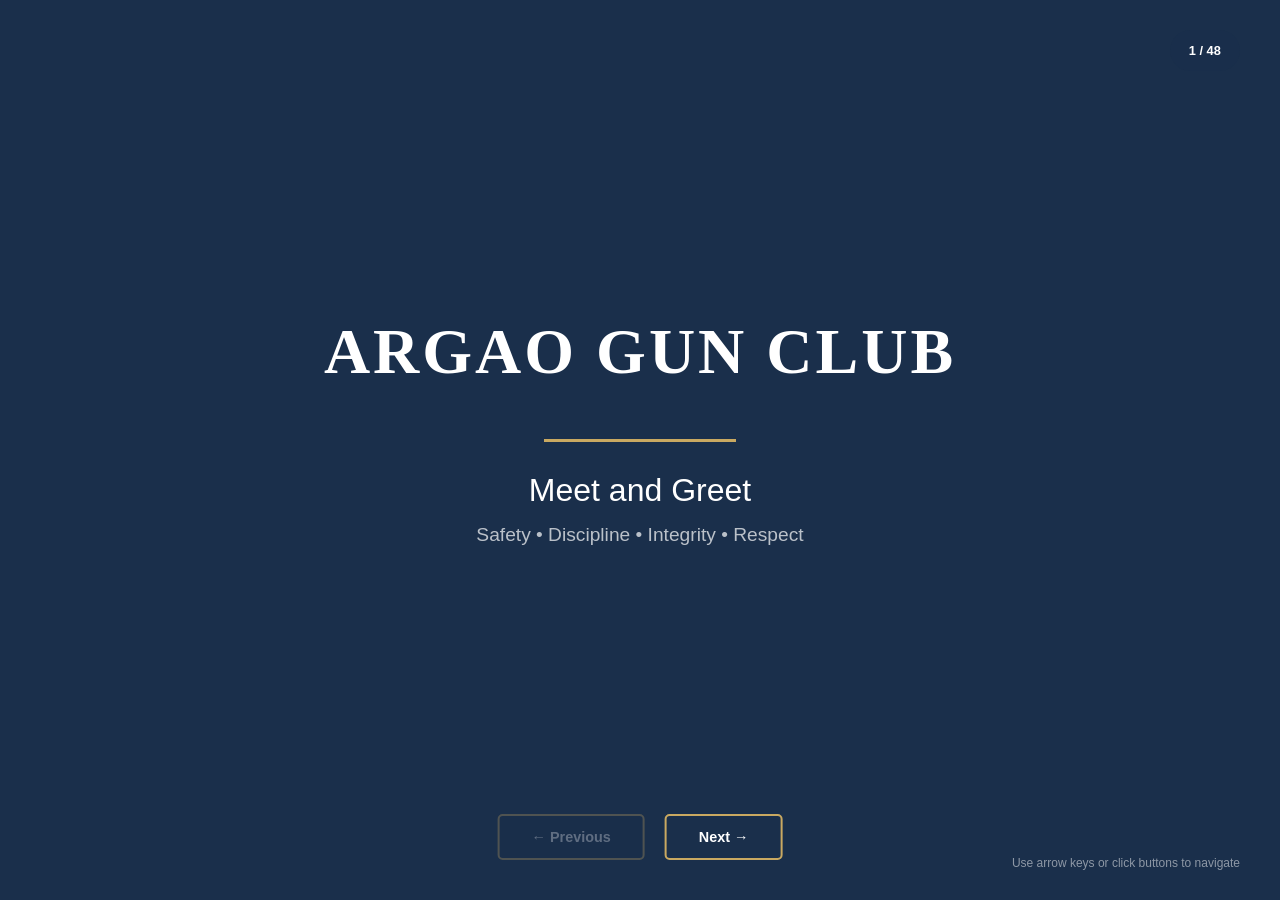
==== commit 4347c45f: "..." ====
--- a/index.html
+++ b/index.html
@@ -4,1394 +4,41 @@
   <meta charset="UTF-8">
   <meta name="viewport" content="width=device-width, initial-scale=1.0">
   <title>Argao Gun Club - Meet and Greet</title>
-  <style>
-    * {
-      margin: 0;
-      padding: 0;
-      box-sizing: border-box;
-    }
-
-    body {
-      font-family: Arial, sans-serif;
-      overflow: hidden;
-      background: #1a2f4b;
-    }
-
-    .presentation-container {
-      width: 100vw;
-      height: 100vh;
-      position: relative;
-      display: flex;
-      align-items: center;
-      justify-content: center;
-    }
-
-    .slide {
-      width: 100%;
-      height: 100%;
-      position: absolute;
-      top: 0;
-      left: 0;
-      opacity: 0;
-      transition: opacity 0.5s ease-in-out;
-      pointer-events: none;
-      display: flex;
-      flex-direction: column;
-      padding: 60px 80px 100px 80px;
-    }
-
-    .slide.active {
-      opacity: 1;
-      pointer-events: auto;
-    }
-
-    /* Title Slide */
-    .slide.title-slide {
-      background: #1a2f4b;
-      align-items: center;
-      justify-content: center;
-      text-align: center;
-    }
-
-    .slide.title-slide h1 {
-      font-size: clamp(2.5rem, 5vw, 8rem);
-      color: #ffffff;
-      font-family: Georgia, serif;
-      font-weight: 700;
-      letter-spacing: 3px;
-      margin-bottom: 20px;
-    }
-
-    .slide.title-slide .divider {
-      width: clamp(150px, 15vw, 300px);
-      height: 3px;
-      background: #c9a961;
-      margin: 30px auto;
-    }
-
-    .slide.title-slide .subtitle {
-      font-size: clamp(1.5rem, 2.5vw, 4rem);
-      color: #ffffff;
-      margin-bottom: 15px;
-    }
-
-    .slide.title-slide .tagline {
-      font-size: clamp(1rem, 1.5vw, 2.5rem);
-      color: rgba(255, 255, 255, 0.7);
-    }
-
-    /* Content Slides */
-    .slide.content-slide {
-      background: #ffffff;
-    }
-
-    .slide-header {
-      margin-bottom: 40px;
-    }
-
-    .slide-header h2 {
-      font-size: clamp(1.8rem, 3vw, 5rem);
-      color: #1a2f4b;
-      font-family: Georgia, serif;
-      font-weight: 700;
-      margin-bottom: 10px;
-    }
-
-    .slide-content {
-      flex: 1;
-      display: flex;
-      flex-direction: column;
-      justify-content: flex-start;
-      overflow-y: auto;
-      padding-bottom: 20px;
-      padding-right: 10px;
-    }
-
-    /* Scrollbar styling */
-    .slide-content::-webkit-scrollbar {
-      width: 8px;
-    }
-
-    .slide-content::-webkit-scrollbar-track {
-      background: #f1f1f1;
-      border-radius: 4px;
-    }
-
-    .slide-content::-webkit-scrollbar-thumb {
-      background: #c9a961;
-      border-radius: 4px;
-    }
-
-    .slide-content::-webkit-scrollbar-thumb:hover {
-      background: #1a2f4b;
-    }
-
-    .slide-content ul {
-      list-style: none;
-      padding: 0;
-    }
-
-    .slide-content li {
-      position: relative;
-      padding-left: clamp(20px, 2vw, 40px);
-      margin-bottom: clamp(12px, 1.5vw, 24px);
-      font-size: clamp(1rem, 1.4vw, 2.2rem);
-      line-height: 1.6;
-      color: #333;
-    }
-
-    .slide-content li:before {
-      content: "•";
-      position: absolute;
-      left: 0;
-      color: #c9a961;
-      font-weight: bold;
-      font-size: clamp(1.2rem, 1.6vw, 2.5rem);
-    }
-
-    .slide-content .intro-text {
-      font-style: italic;
-      color: #666;
-      margin-bottom: 20px;
-      font-size: clamp(1rem, 1.3vw, 2rem);
-    }
-
-    .slide-content .center-text {
-      text-align: center;
-      font-size: clamp(1.5rem, 2vw, 3.5rem);
-      line-height: 1.8;
-      color: #333;
-    }
-
-    .slide-footer {
-      margin-top: auto;
-      padding-top: 20px;
-    }
-
-    .duration {
-      font-size: clamp(0.9rem, 1.1vw, 1.8rem);
-      color: #666;
-      font-weight: 600;
-    }
-
-    /* Navigation */
-    .nav-controls {
-      position: fixed;
-      bottom: 40px;
-      left: 50%;
-      transform: translateX(-50%);
-      display: flex;
-      gap: 20px;
-      z-index: 1000;
-    }
-
-    .nav-btn {
-      background: #1a2f4b;
-      color: #ffffff;
-      border: 2px solid #c9a961;
-      padding: clamp(10px, 1vw, 16px) clamp(20px, 2.5vw, 40px);
-      font-size: clamp(0.9rem, 1.1vw, 1.6rem);
-      cursor: pointer;
-      border-radius: 5px;
-      transition: all 0.3s ease;
-      font-weight: 600;
-    }
-
-    .nav-btn:hover {
-      background: #c9a961;
-      color: #1a2f4b;
-      transform: translateY(-2px);
-    }
-
-    .nav-btn:disabled {
-      opacity: 0.3;
-      cursor: not-allowed;
-      transform: none;
-    }
-
-    .slide-counter {
-      position: fixed;
-      top: 30px;
-      right: 40px;
-      background: rgba(26, 47, 75, 0.8);
-      color: #ffffff;
-      padding: clamp(8px, 1vw, 14px) clamp(16px, 1.5vw, 28px);
-      border-radius: 25px;
-      font-size: clamp(0.8rem, 1vw, 1.5rem);
-      font-weight: 600;
-      z-index: 1000;
-    }
-
-    /* Progress bar */
-    .progress-bar {
-      position: fixed;
-      top: 0;
-      left: 0;
-      height: 4px;
-      background: #c9a961;
-      transition: width 0.3s ease;
-      z-index: 1001;
-    }
-
-    /* Keyboard hint */
-    .keyboard-hint {
-      position: fixed;
-      bottom: 30px;
-      right: 40px;
-      color: rgba(255, 255, 255, 0.5);
-      font-size: clamp(0.75rem, 0.9vw, 1.4rem);
-      z-index: 1000;
-    }
-
-    .content-slide .keyboard-hint {
-      color: rgba(0, 0, 0, 0.3);
-    }
-
-    /* Thank you slide */
-    .slide.thank-you-slide {
-      background: #1a2f4b;
-      align-items: center;
-      justify-content: center;
-      text-align: center;
-    }
-
-    .slide.thank-you-slide h2 {
-      font-size: clamp(3rem, 5vw, 8rem);
-      color: #ffffff;
-      font-family: Georgia, serif;
-      margin-bottom: 20px;
-    }
-
-    .slide.thank-you-slide .divider {
-      width: clamp(100px, 10vw, 200px);
-      height: 3px;
-      background: #c9a961;
-      margin: 40px auto;
-    }
-
-    .slide.thank-you-slide p {
-      font-size: clamp(1.5rem, 2vw, 3.5rem);
-      color: #ffffff;
-    }
-
-    /* Responsive */
-    @media (max-width: 1200px) {
-      .slide {
-        padding: 40px 50px;
-      }
-    }
-
-    @media (max-width: 768px) {
-      .slide {
-        padding: 30px 30px;
-      }
-      
-      .slide.title-slide h1 {
-        font-size: 2.5rem;
-      }
-      
-      .slide.title-slide .subtitle {
-        font-size: 1.8rem;
-      }
-      
-      .slide-header h2 {
-        font-size: 2rem;
-      }
-      
-      .slide-content li {
-        font-size: 1rem;
-        margin-bottom: 12px;
-      }
-
-      .nav-controls {
-        bottom: 20px;
-        gap: 10px;
-      }
-
-      .nav-btn {
-        padding: 10px 20px;
-        font-size: 0.9rem;
-      }
-
-      .keyboard-hint {
-        display: none;
-      }
-
-      .slide-counter {
-        top: 10px;
-        right: 15px;
-        padding: 6px 12px;
-        font-size: 0.75rem;
-      }
-
-    }
-
-    /* Mobile landscape */
-    @media (max-height: 500px) {
-      .slide {
-        padding: 60px 30px 80px 30px;
-        overflow: hidden;
-      }
-
-      .slide-header {
-        position: fixed;
-        top: 0;
-        left: 0;
-        right: 0;
-        background: #ffffff;
-        padding: 15px 30px;
-        margin-bottom: 0;
-        z-index: 100;
-        box-shadow: 0 2px 4px rgba(0,0,0,0.1);
-      }
-
-      .slide-header h2 {
-        font-size: 1.5rem;
-      }
-
-      .slide-content {
-        overflow-y: auto;
-        padding-top: 60px;
-        padding-bottom: 20px;
-        max-height: calc(100vh - 140px);
-        justify-content: flex-start;
-      }
-
-      .slide-footer {
-        position: fixed;
-        bottom: 60px;
-        left: 30px;
-        background: rgba(255,255,255,0.95);
-        padding: 5px 10px;
-        border-radius: 4px;
-        z-index: 100;
-      }
-
-      .nav-controls {
-        bottom: 15px;
-      }
-
-      .slide-counter {
-        top: 15px;
-        right: 20px;
-      }
-
-      .keyboard-hint {
-        display: none;
-      }
-
-      /* Title and thank you slides */
-      .slide.title-slide,
-      .slide.thank-you-slide {
-        overflow: auto;
-      }
-
-      .slide.title-slide h1 {
-        font-size: 2.5rem;
-      }
-
-      .slide.thank-you-slide h2 {
-        font-size: 3rem;
-      }
-    }
-  </style>
+  <link rel="stylesheet" href="css/styles.css">
 </head>
 <body>
+  <!-- Progress Bar -->
   <div class="progress-bar" id="progressBar"></div>
-  <div class="slide-counter" id="slideCounter">1 / 49</div>
   
-  <div class="presentation-container">
-    <!-- Slide 1: Title -->
-    <div class="slide title-slide active" data-slide="1">
-      <h1>ARGAO GUN CLUB</h1>
-      <div class="divider"></div>
-      <p class="subtitle">Meet and Greet</p>
-      <p class="tagline">Safety • Discipline • Integrity • Respect</p>
-    </div>
-
-    <!-- Slide 2: Opening Prayer -->
-    <div class="slide content-slide" data-slide="2">
-      <div class="slide-header">
-        <h2>1. Opening Prayer</h2>
-      </div>
-      <div class="slide-content">
-        <p class="center-text">Invocation for safety, discipline, unity, and responsible conduct.</p>
-      </div>
-      <div class="slide-footer">
-        <p class="duration">Duration: 5 minutes</p>
-      </div>
-    </div>
-
-    <!-- Slide 3: Welcome & Opening Remarks -->
-    <div class="slide content-slide" data-slide="3">
-      <div class="slide-header">
-        <h2>2. Welcome & Opening Remarks</h2>
-      </div>
-      <div class="slide-content">
-        <ul>
-          <li>Introduction of officers/organizers</li>
-          <li>Purpose of the Club</li>
-          <li>Core values: safety, integrity, respect, camaraderie, sportsmanship</li>
-          <li>Emphasis on compliance with all Club policies and lawful firearm ownership</li>
-        </ul>
-      </div>
-      <div class="slide-footer">
-        <p class="duration">Duration: 10 minutes</p>
-      </div>
-    </div>
-
-    <!-- Slide 4: Member Introductions -->
-    <div class="slide content-slide" data-slide="4">
-      <div class="slide-header">
-        <h2>3. Member Introductions</h2>
-      </div>
-      <div class="slide-content">
-        <ul>
-          <li>Name, background, experience</li>
-          <li>Encourage a respectful, beginner-friendly atmosphere</li>
-        </ul>
-      </div>
-      <div class="slide-footer">
-        <p class="duration">Duration: 10–15 minutes</p>
-      </div>
-    </div>
-
-    <!-- Slide 5: Guidelines Title -->
-    <div class="slide title-slide" data-slide="5">
-      <h1 style="font-size: 3.5rem;">Guidelines for New Membership, Renewal, and Returning Membership</h1>
-      <div class="divider"></div>
-      <p class="subtitle">Proposed – For Approval</p>
-      <p class="tagline">Target Effectivity: January 1, 2026</p>
-    </div>
-
-    <!-- Slide 6: New Membership (1-4) -->
-    <div class="slide content-slide" data-slide="6">
-      <div class="slide-header">
-        <h2>New Membership (1-4)</h2>
-      </div>
-      <div class="slide-content">
-        <ul>
-          <li>The initial membership fee is <strong>Three Thousand Pesos (₱3,000.00)</strong>.</li>
-          <li>An aspiring applicant must be endorsed by an active member of the Club, or by any member of the Board of Trustees or Club Officers. The endorser is fully responsible for conducting the initial screening and providing the endorsement. If there is any objection from the general membership within one (1) week, the application shall not proceed.</li>
-          <li>Upon endorsement, the applicant must submit his/her application form and pay <strong>One Thousand Five Hundred Pesos (₱1,500.00)</strong>, representing 50% of the initial membership fee.</li>
-          <li>Upon compliance, the applicant shall be accepted under a <strong>probationary status for a period of three (3) months</strong>. The endorsing member assumes responsibility for the conduct of the probationary member.</li>
-        </ul>
-      </div>
-    </div>
-
-    <!-- Slide 7: New Membership (5-6) -->
-    <div class="slide content-slide" data-slide="7">
-      <div class="slide-header">
-        <h2>New Membership (5-6)</h2>
-      </div>
-      <div class="slide-content">
-        <ul>
-          <li><strong>Required identification document:</strong>
-            <ul style="margin-top: 10px; margin-left: 20px;">
-              <li>Any valid government-issued ID</li>
-            </ul>
-          </li>
-          <li><strong>To bring and use personal firearms at the range:</strong>
-            <ul style="margin-top: 10px; margin-left: 20px;">
-              <li>Valid LTOPF (License to Own and Possess Firearms)</li>
-              <li>Valid PTCFOR (Permit to Carry Firearms Outside Residence)</li>
-            </ul>
-          </li>
-          <li><strong>Probationary members are required to:</strong>
-            <ul style="margin-top: 10px; margin-left: 20px;">
-              <li>Attend Club activities during the 3-month probationary period</li>
-              <li>Actively participate in club practices (trainings are scheduled Tuesday–Sunday if no weekend matches are held)</li>
-            </ul>
-          </li>
-        </ul>
-      </div>
-    </div>
-
-    <!-- Slide 8: Probationary Period & Full Membership -->
-    <div class="slide content-slide" data-slide="8">
-      <div class="slide-header">
-        <h2>Probationary Period & Full Membership</h2>
-      </div>
-      <div class="slide-content">
-        <ul>
-          <li>Upon completion of the 3-month probationary period, and on the initiative of the endorsing member, the Board of Directors (BOD) and Executive Committee (EXECOM) shall determine, by majority vote, the admission or rejection of the applicant's full membership.</li>
-          <li>If accepted as a full-fledged member, the applicant shall pay the remaining balance of <strong>One Thousand Five Hundred Pesos (₱1,500.00)</strong>.</li>
-          <li>If rejected, the applicant shall be informed of the decision and reasons. The initial payment of ₱1,500.00 shall be forfeited in favor of the Club.</li>
-        </ul>
-      </div>
-    </div>
-
-    <!-- Slide 9: Endorser Accountability -->
-    <div class="slide content-slide" data-slide="9">
-      <div class="slide-header">
-        <h2>Endorser Accountability</h2>
-      </div>
-      <div class="slide-content">
-        <ul>
-          <li>The endorsing member is accountable for the conduct of the probationary member they endorsed.</li>
-          <li>If an endorsed member commits violations of the Code of Conduct, the endorser may also face disciplinary review.</li>
-          <li>This system promotes responsible endorsement and ensures members carefully vet applicants before sponsoring them.</li>
-        </ul>
-      </div>
-    </div>
-
-    <!-- Slide 10: Membership Termination -->
-    <div class="slide content-slide" data-slide="10">
-      <div class="slide-header">
-        <h2>Membership Termination</h2>
-      </div>
-      <div class="slide-content">
-        <ul>
-          <li>Grave offenses as defined in the Code of Conduct may result in immediate termination of membership.</li>
-          <li>Terminated members lose all membership privileges and may not reactivate by simply paying fees.</li>
-          <li>Terminated members may re-apply following the standard new membership process, subject to BOD approval.</li>
-        </ul>
-      </div>
-    </div>
-
-    <!-- Slide 11: Membership Fees -->
-    <div class="slide content-slide" data-slide="11">
-      <div class="slide-header">
-        <h2>Membership Fees</h2>
-      </div>
-      <div class="slide-content">
-        <ul>
-          <li><strong>Initial Membership Fee: ₱3,000.00</strong> – One-time payment upon acceptance as a full-fledged member.</li>
-          <li><strong>Annual Renewal Fee: ₱1,500.00</strong> – Required each year to maintain active membership status.</li>
-          <li>Membership is valid for one (1) year from the date of payment.</li>
-        </ul>
-      </div>
-    </div>
-
-    <!-- Slide 12: Active Membership Benefits -->
-    <div class="slide content-slide" data-slide="12">
-      <div class="slide-header">
-        <h2>Active Membership Benefits</h2>
-      </div>
-      <div class="slide-content">
-        <p class="intro-text">Members with active (non-expired) status are entitled to:</p>
-        <ul>
-          <li>Range access during member-priority hours</li>
-          <li>Participation in club events, training, and competitions</li>
-          <li>Voting rights on club matters</li>
-          <li>Guidance and instruction from experienced members</li>
-          <li>Pro-bono legal representation (for RA 10591 cases asserting self-defense)</li>
-        </ul>
-      </div>
-    </div>
-
-    <!-- Slide 13: Expired Membership -->
-    <div class="slide content-slide" data-slide="13">
-      <div class="slide-header">
-        <h2>Expired Membership</h2>
-      </div>
-      <div class="slide-content">
-        <ul>
-          <li>Members who fail to pay the <strong>annual renewal fee</strong> by the deadline will have their membership expired.</li>
-          <li>Members with expired status are <strong>not entitled</strong> to any membership benefits or facility access.</li>
-          <li><strong>Grace period:</strong> Expired members may reactivate <strong>within two (2) years</strong> by paying the current annual renewal fee of ₱1,500.00. No penalties or additional fees are required.</li>
-          <li><strong>Beyond 2 years:</strong> Members who fail to reactivate within the grace period must re-apply as a new applicant following the standard membership process.</li>
-        </ul>
-      </div>
-    </div>
-
-    <!-- Slide 14: Code of Conduct Title -->
-    <div class="slide title-slide" data-slide="14">
-      <h1 style="font-size: 3.5rem;">Code of Conduct</h1>
-      <div class="divider"></div>
-      <p class="subtitle">Proposed – For Approval</p>
-      <p class="tagline">Target Effectivity: January 1, 2026</p>
-    </div>
-
-    <!-- Slide 15: Code of Conduct - Section 1 Purpose -->
-    <div class="slide content-slide" data-slide="15">
-      <div class="slide-header">
-        <h2>Section 1. Purpose</h2>
-      </div>
-      <div class="slide-content">
-        <ul>
-          <li>Establishes the standards of behavior, discipline, and safety expected of all members, probationary members, and guests of the Argao Gun Club</li>
-          <li>Serves as the foundation for maintaining a safe, respectful, and professional environment</li>
-          <li>Promotes responsible firearm ownership and the shooting sports</li>
-        </ul>
-      </div>
-    </div>
-
-    <!-- Slide 16: Code of Conduct - Section 2 Core Values -->
-    <div class="slide content-slide" data-slide="16">
-      <div class="slide-header">
-        <h2>Section 2. Core Values</h2>
-      </div>
-      <div class="slide-content">
-        <ul>
-          <li><strong>Safety</strong> – The paramount priority in all activities; no compromise on firearm safety protocols</li>
-          <li><strong>Discipline</strong> – Self-control and adherence to rules, both on and off the range</li>
-          <li><strong>Integrity</strong> – Honest conduct and accountability in all dealings</li>
-          <li><strong>Respect</strong> – Courteous treatment of all persons regardless of skill level, background, or status</li>
-          <li><strong>Camaraderie</strong> – Fostering brotherhood, mutual support, and fellowship among members</li>
-          <li><strong>Sportsmanship</strong> – Fair play, humility in victory, and grace in defeat</li>
-        </ul>
-      </div>
-    </div>
-
-    <!-- Slide 17: Code of Conduct - Section 3 Scope -->
-    <div class="slide content-slide" data-slide="17">
-      <div class="slide-header">
-        <h2>Section 3. Scope of Application</h2>
-      </div>
-      <div class="slide-content">
-        <p class="intro-text">This Code applies to all members, probationary members, and guests while:</p>
-        <ul>
-          <li>Within Club premises or designated shooting facilities</li>
-          <li>Participating in Club-organized activities, competitions, or events</li>
-          <li>Representing the Club externally in competitions, meetings, or public forums</li>
-          <li>Engaging in online communications or social media on behalf of or in reference to the Club</li>
-          <li>Members remain bound by this Code even when using personal firearms outside Club activities, insofar as their conduct may affect the Club's reputation or safety of others</li>
-        </ul>
-      </div>
-    </div>
-
-    <!-- Slide 18: Code of Conduct - Section 4.1 Four Cardinal Rules -->
-    <div class="slide content-slide" data-slide="18">
-      <div class="slide-header">
-        <h2>Section 4. Firearm Safety Rules</h2>
-      </div>
-      <div class="slide-content">
-        <p class="intro-text">4.1. The Four Cardinal Rules of Firearm Safety:</p>
-        <ul>
-          <li><strong>Treat every firearm as if it is loaded.</strong> Never assume a firearm is unloaded. Always verify personally.</li>
-          <li><strong>Never point a firearm at anything you do not intend to shoot.</strong> Maintain muzzle awareness at all times.</li>
-          <li><strong>Keep your finger off the trigger until ready to fire.</strong> Trigger finger must remain indexed until sights are on target.</li>
-          <li><strong>Be sure of your target and what is beyond it.</strong> Identify the target positively and be aware of the backstop.</li>
-        </ul>
-      </div>
-    </div>
-
-    <!-- Slide 19: Code of Conduct - Section 4.2-4.3 RO Authority & Handling Areas -->
-    <div class="slide content-slide" data-slide="19">
-      <div class="slide-header">
-        <h2>Section 4. Firearm Safety Rules (cont.)</h2>
-      </div>
-      <div class="slide-content">
-         <p class="intro-text">4.2. Gun Safety Instructor / Range Safety Officer Authority:</p>
-         <ul>
-           <li>Members must follow all Gun Safety Instructor / Range Safety Officer (GSI/RSO) commands immediately and without question</li>
-           <li>The GSI/RSO has absolute authority over all range activities and may cease any activity deemed unsafe</li>
-           <li>Challenging or arguing with a GSI/RSO during live-fire exercises is prohibited</li>
-        </ul>
-        <p class="intro-text" style="margin-top: 20px;">4.3. Designated Handling Areas:</p>
-        <ul>
-          <li>Handling of firearms is permitted only in designated safe areas or on the firing line when authorized</li>
-          <li>All firearms must remain unloaded and cased/holstered until in a designated handling area</li>
-          <li>Dry-fire practice is permitted only in designated areas</li>
-        </ul>
-      </div>
-    </div>
-
-    <!-- Slide 20: Code of Conduct - Section 4.4-4.6 Substances, PPE, Ammo -->
-    <div class="slide content-slide" data-slide="20">
-      <div class="slide-header">
-        <h2>Section 4. Firearm Safety Rules (cont.)</h2>
-      </div>
-      <div class="slide-content">
-        <p class="intro-text">4.4. Prohibited Substances:</p>
-        <ul>
-          <li>Use, possession, or being under the influence of alcohol, illegal drugs, or intoxicating substances before or during shooting activities is strictly prohibited</li>
-          <li>Members suspected of impairment shall be immediately removed from range activities</li>
-        </ul>
-        <p class="intro-text" style="margin-top: 20px;">4.5. Personal Protective Equipment (PPE):</p>
-        <ul>
-          <li>Eye and hearing protection are mandatory during live-fire exercises</li>
-          <li>Appropriate footwear (closed-toe shoes) is required on the range</li>
-        </ul>
-        <p class="intro-text" style="margin-top: 20px;">4.6. Ammunition and Equipment:</p>
-        <ul>
-          <li>Use only ammunition appropriate for your firearm and approved for range use</li>
-          <li>Steel-core, armor-piercing, incendiary, and tracer rounds are prohibited unless authorized</li>
-        </ul>
-      </div>
-    </div>
-
-    <!-- Slide 21: Code of Conduct - Section 5 Respectful Behavior -->
-    <div class="slide content-slide" data-slide="21">
-      <div class="slide-header">
-        <h2>Section 5. Respectful Behavior</h2>
-      </div>
-      <div class="slide-content">
-        <p class="intro-text">5.1. General Conduct:</p>
-        <ul>
-          <li>Demonstrate respect and professionalism toward fellow members, officers, staff, guests, and the public</li>
-          <li>Extend courtesy and patience to beginners and less experienced shooters</li>
-        </ul>
-        <p class="intro-text" style="margin-top: 20px;">5.2. Prohibited Conduct:</p>
-        <ul>
-          <li>Harassment, bullying, intimidation, or threatening behavior</li>
-          <li>Discrimination based on race, religion, gender, age, disability, political affiliation, or socioeconomic status</li>
-          <li>Abusive, vulgar, or offensive language or gestures</li>
-          <li>Gossip, rumor-mongering, or spreading false information</li>
-        </ul>
-        <p class="intro-text" style="margin-top: 20px;">5.3. Conflict Resolution:</p>
-        <ul>
-          <li>Disputes should be resolved privately and respectfully; escalate to Officers if unresolved</li>
-        </ul>
-      </div>
-    </div>
-
-    <!-- Slide 22: Code of Conduct - Section 6 Club Participation -->
-    <div class="slide content-slide" data-slide="22">
-      <div class="slide-header">
-        <h2>Section 6. Club Participation</h2>
-      </div>
-      <div class="slide-content">
-        <p class="intro-text">6.1. Active Participation:</p>
-        <ul>
-          <li>Members are encouraged to actively participate in Club events, practices, competitions, and community activities</li>
-          <li>Active engagement strengthens the Club and promotes skill development and camaraderie</li>
-        </ul>
-        <p class="intro-text" style="margin-top: 20px;">6.2. Probationary Requirements:</p>
-        <ul>
-          <li>Probationary members must actively participate during their 3-month probationary period</li>
-          <li>Regular attendance in practice sessions and Club activities is expected</li>
-        </ul>
-        <p class="intro-text" style="margin-top: 20px;">6.3. Volunteerism:</p>
-        <ul>
-          <li>Members are encouraged to volunteer for Club committees, events, and activities</li>
-          <li>Sharing knowledge and mentoring new members is highly valued</li>
-        </ul>
-      </div>
-    </div>
-
-    <!-- Slide 23: Code of Conduct - Section 7 Representation -->
-    <div class="slide content-slide" data-slide="23">
-      <div class="slide-header">
-        <h2>Section 7. Representation of the Club</h2>
-      </div>
-      <div class="slide-content">
-        <p class="intro-text">7.1. External Representation:</p>
-        <ul>
-          <li>Members representing the Club must demonstrate dignity, discipline, and sportsmanship</li>
-          <li>Club uniforms or identifying apparel should be worn appropriately and maintained in good condition</li>
-        </ul>
-        <p class="intro-text" style="margin-top: 20px;">7.2. Public Statements:</p>
-        <ul>
-           <li>Only the authorized Public Information Officer (PIO) designated by the board may issue official statements on behalf of the Club</li>
-          <li>Members must not make unauthorized public statements or social media posts representing the Club's position</li>
-        </ul>
-        <p class="intro-text" style="margin-top: 20px;">7.3. Unauthorized Use:</p>
-        <ul>
-          <li>Use of the Club's name, logo, or property for personal or commercial gain without authorization is prohibited</li>
-          <li>Endorsement of products, services, or candidates using the Club's identity requires Board approval</li>
-        </ul>
-      </div>
-    </div>
-
-    <!-- Slide 24: Code of Conduct - Section 8 Property & Facilities -->
-    <div class="slide content-slide" data-slide="24">
-      <div class="slide-header">
-        <h2>Section 8. Treatment of Property and Facilities</h2>
-      </div>
-      <div class="slide-content">
-        <p class="intro-text">8.1. Care and Respect:</p>
-        <ul>
-          <li>Treat all Club facilities, equipment, and property with care and respect</li>
-          <li>Equipment must be used only for its intended purpose and returned in good condition</li>
-        </ul>
-        <p class="intro-text" style="margin-top: 20px;">8.2. Reporting Damage:</p>
-        <ul>
-          <li>Any damage to Club property must be reported immediately to Club Officers</li>
-          <li>Members are financially responsible for damage caused by negligence or misuse</li>
-        </ul>
-        <p class="intro-text" style="margin-top: 20px;">8.3. Prohibited Acts & Cleanliness:</p>
-        <ul>
-          <li>Littering, vandalism, graffiti, or misuse of facilities is strictly prohibited</li>
-          <li>Members must clean up their shooting stations after use (spent casings, targets, trash)</li>
-          <li>Common areas must be kept tidy for the next user</li>
-        </ul>
-      </div>
-    </div>
-
-    <!-- Slide 25: Code of Conduct - Section 9 Compliance -->
-    <div class="slide content-slide" data-slide="25">
-      <div class="slide-header">
-        <h2>Section 9. Compliance with Club Policies</h2>
-      </div>
-      <div class="slide-content">
-        <p class="intro-text">9.1. Governing Documents – Members must comply with:</p>
-        <ul>
-          <li>This Code of Conduct</li>
-          <li>The Club's Constitution and By-Laws</li>
-          <li>Membership Guidelines</li>
-          <li>All official rules, regulations, and policies issued by the Board of Directors</li>
-        </ul>
-        <p class="intro-text" style="margin-top: 20px;">9.2. Lawful Orders:</p>
-        <ul>
-          <li>Members must follow lawful orders and directives issued by the BOD and authorized Officers</li>
-          <li>Refusal to comply with reasonable directives may be grounds for disciplinary action</li>
-        </ul>
-        <p class="intro-text" style="margin-top: 20px;">9.3. Legal Compliance:</p>
-        <ul>
-           <li>Members must maintain valid licenses and permits</li>
-          <li>Any suspension, revocation, or expiration of licenses must be reported immediately</li>
-        </ul>
-      </div>
-    </div>
-
-    <!-- Slide 26: Code of Conduct - Section 10 Probationary Members -->
-    <div class="slide content-slide" data-slide="26">
-      <div class="slide-header">
-        <h2>Section 10. Conduct Toward Probationary Members</h2>
-      </div>
-      <div class="slide-content">
-        <p class="intro-text">10.1. Mentorship and Support:</p>
-        <ul>
-          <li>Senior and full-fledged members are expected to mentor and support probationary members</li>
-          <li>Provide encouragement and constructive feedback to help probationary members develop skills</li>
-        </ul>
-        <p class="intro-text" style="margin-top: 20px;">10.2. Prohibited Treatment:</p>
-        <ul>
-          <li>Hazing, initiation rituals, or humiliation of probationary members</li>
-          <li>Physical, verbal, or psychological abuse</li>
-          <li>Exploitation, coercion, or inappropriate demands</li>
-          <li>Exclusion or ostracization based on probationary status</li>
-        </ul>
-        <p class="intro-text" style="margin-top: 20px;">10.3. Reporting Abuse:</p>
-        <ul>
-          <li>Probationary members may report mistreatment directly to any Officer or the BOD without fear of retaliation</li>
-        </ul>
-      </div>
-    </div>
-
-    <!-- Slide 27: Code of Conduct - Section 11 Confidentiality -->
-    <div class="slide content-slide" data-slide="27">
-      <div class="slide-header">
-        <h2>Section 11. Confidentiality and Integrity</h2>
-      </div>
-      <div class="slide-content">
-        <p class="intro-text">11.1. Confidentiality:</p>
-        <ul>
-          <li>Club matters, internal discussions, member information, and deliberations shall remain confidential</li>
-          <li>Disclosure of sensitive Club information to non-members or the public is prohibited</li>
-        </ul>
-        <p class="intro-text" style="margin-top: 20px;">11.2. Member Privacy:</p>
-        <ul>
-          <li>Personal information of members (contact details, firearm inventory, financial status) must be kept confidential</li>
-          <li>Sharing member information without consent is prohibited except as required by law</li>
-        </ul>
-        <p class="intro-text" style="margin-top: 20px;">11.3. Integrity:</p>
-        <ul>
-          <li>Act with honesty, transparency, and integrity in all dealings within the Club</li>
-          <li>Falsification of documents, records, or applications is grounds for immediate termination</li>
-        </ul>
-      </div>
-    </div>
-
-    <!-- Slide 28: Code of Conduct - Section 12 Prohibited Acts (1) -->
-    <div class="slide content-slide" data-slide="28">
-      <div class="slide-header">
-        <h2>Section 12. Prohibited Acts</h2>
-      </div>
-      <div class="slide-content">
-        <p class="intro-text">12.1. Safety Violations:</p>
-        <ul>
-          <li>Unsafe firearm handling (negligent discharge, muzzle sweeping, etc.)</li>
-          <li>Use of firearms under the influence of alcohol, drugs, or intoxicating substances</li>
-           <li>Failure to follow Gun Safety Instructor / Range Safety Officer commands</li>
-          <li>Bringing defective or unsafe firearms to the range</li>
-        </ul>
-        <p class="intro-text" style="margin-top: 20px;">12.2. Misconduct:</p>
-        <ul>
-          <li>Harassment, assault, violence, or threats against members, guests, or staff</li>
-          <li>Discrimination or hate speech</li>
-          <li>Sexual harassment or misconduct</li>
-          <li>Hazing or abuse of members</li>
-        </ul>
-      </div>
-    </div>
-
-    <!-- Slide 29: Code of Conduct - Section 12 Prohibited Acts (2) -->
-    <div class="slide content-slide" data-slide="29">
-      <div class="slide-header">
-        <h2>Section 12. Prohibited Acts (cont.)</h2>
-      </div>
-      <div class="slide-content">
-        <p class="intro-text">12.3. Property Offenses:</p>
-        <ul>
-          <li>Theft of Club or member property</li>
-          <li>Vandalism or destruction of property</li>
-          <li>Unauthorized use of Club facilities or equipment</li>
-        </ul>
-        <p class="intro-text" style="margin-top: 20px;">12.4. Administrative Violations:</p>
-        <ul>
-          <li>Non-payment of renewal fees after due notice</li>
-          <li>Falsification of membership documents or applications</li>
-          <li>Unauthorized representation of the Club</li>
-          <li>Disclosure of confidential Club information</li>
-        </ul>
-        <p class="intro-text" style="margin-top: 20px;">12.5. Legal Violations:</p>
-        <ul>
-          <li>Commission of any crime involving firearms</li>
-          <li>Possession of unlicensed or illegal firearms</li>
-          <li>Any act that compromises the safety and reputation of the Club</li>
-        </ul>
-      </div>
-    </div>
-
-    <!-- Slide 30: Code of Conduct - Section 13 Reporting Violations -->
-    <div class="slide content-slide" data-slide="30">
-      <div class="slide-header">
-        <h2>Section 13. Reporting Violations</h2>
-      </div>
-      <div class="slide-content">
-        <p class="intro-text">13.1. Duty to Report:</p>
-        <ul>
-          <li>All members have a duty to report violations of this Code to any Officer or the BOD</li>
-          <li>Failure to report known safety violations may itself be considered an offense</li>
-        </ul>
-        <p class="intro-text" style="margin-top: 20px;">13.2. Methods of Reporting:</p>
-        <ul>
-          <li>Verbally to any Club Officer</li>
-          <li>In writing to the Board of Directors</li>
-          <li>Through designated communication channels (email, messaging)</li>
-        </ul>
-        <p class="intro-text" style="margin-top: 20px;">13.3. Treatment of Reports:</p>
-        <ul>
-          <li>All reports shall be treated with fairness, impartiality, and confidentiality</li>
-          <li>The identity of the reporting member shall be protected to the extent possible</li>
-          <li>False or malicious reports are prohibited and may result in disciplinary action</li>
-        </ul>
-        <p class="intro-text" style="margin-top: 20px;">13.4. Non-Retaliation:</p>
-        <ul>
-          <li>Retaliation against any member who reports a violation in good faith is strictly prohibited</li>
-        </ul>
-      </div>
-    </div>
-
-    <!-- Slide 31: Code of Conduct - Section 14 Light Offenses -->
-    <div class="slide content-slide" data-slide="31">
-      <div class="slide-header">
-        <h2>Section 14. Offenses and Disciplinary Actions</h2>
-      </div>
-      <div class="slide-content">
-        <p class="intro-text">14.1. Light Offenses – Minor violations including:</p>
-        <ul>
-          <li>Tardiness to scheduled Club activities</li>
-          <li>Unexcused absences from required activities</li>
-          <li>Minor breaches of procedure or etiquette</li>
-          <li>First-time failure to wear required PPE</li>
-          <li>Minor littering or failure to clean shooting station</li>
-          <li>Discourteous behavior (first offense)</li>
-        </ul>
-        <p class="intro-text" style="margin-top: 20px;">Sanctions:</p>
-        <ul>
-          <li>Verbal warning</li>
-          <li>Written warning (recorded in member file)</li>
-          <li>Mandatory refresher briefing</li>
-        </ul>
-      </div>
-    </div>
-
-    <!-- Slide 32: Code of Conduct - Section 14 Serious Offenses -->
-    <div class="slide content-slide" data-slide="32">
-      <div class="slide-header">
-        <h2>Section 14. Offenses and Disciplinary Actions (cont.)</h2>
-      </div>
-      <div class="slide-content">
-        <p class="intro-text">14.2. Serious Offenses – Significant violations including:</p>
-        <ul>
-          <li>Repeated Light Offenses (three or more)</li>
-          <li>Disrespectful or unprofessional behavior toward members, officers, or guests</li>
-          <li>Unsafe firearm handling (without injury)</li>
-          <li>Non-payment of renewal fees after first notice</li>
-          <li>Failure to report damage to Club property</li>
-          <li>Minor unauthorized use of Club name or logo</li>
-          <li>Violation of confidentiality (minor)</li>
-        </ul>
-        <p class="intro-text" style="margin-top: 20px;">Sanctions:</p>
-        <ul>
-          <li>Formal written reprimand</li>
-          <li>Suspension of membership privileges (30-90 days)</li>
-          <li>Temporary disqualification from competitions or activities</li>
-          <li>Mandatory safety retraining; Financial restitution for damages</li>
-        </ul>
-      </div>
-    </div>
-
-    <!-- Slide 33: Code of Conduct - Section 14 Grave Offenses -->
-    <div class="slide content-slide" data-slide="33">
-      <div class="slide-header">
-        <h2>Section 14. Offenses and Disciplinary Actions (cont.)</h2>
-      </div>
-      <div class="slide-content">
-        <p class="intro-text">14.3. Grave Offenses – Severe violations including:</p>
-        <ul>
-          <li>Intentional endangerment of life or safety</li>
-          <li>Negligent discharge resulting in injury or property damage</li>
-          <li>Gross misconduct or insubordination</li>
-          <li>Harassment, assault, violence, or threats</li>
-          <li>Theft, fraud, embezzlement, vandalism, or willful destruction of property</li>
-          <li>Hazing or abuse of members</li>
-          <li>Acts bringing the Club into serious disrepute</li>
-          <li>Commission of a crime involving firearms; Repeated Serious Offenses</li>
-        </ul>
-        <p class="intro-text" style="margin-top: 20px;">Sanctions:</p>
-        <ul>
-          <li>Immediate suspension pending investigation</li>
-          <li>Termination of membership; Permanent ban from Club premises</li>
-          <li>Referral to law enforcement; Civil action for damages</li>
-        </ul>
-      </div>
-    </div>
-
-    <!-- Slide 34: Code of Conduct - Section 14 Due Process & Appeals -->
-    <div class="slide content-slide" data-slide="34">
-      <div class="slide-header">
-        <h2>Section 14. Offenses and Disciplinary Actions (cont.)</h2>
-      </div>
-      <div class="slide-content">
-        <p class="intro-text">14.4. Due Process:</p>
-        <ul>
-          <li>All members accused of offenses have the right to be informed of the charges against them</li>
-          <li>Members shall be given an opportunity to present their defense before any disciplinary decision</li>
-          <li>The BOD and Officers shall determine disciplinary measures by majority vote</li>
-          <li>Decisions shall be documented and communicated to the affected member in writing</li>
-        </ul>
-        <p class="intro-text" style="margin-top: 20px;">14.5. Appeals:</p>
-        <ul>
-          <li>Members may appeal disciplinary decisions to the BOD within fifteen (15) days of notification</li>
-          <li>Appeals must be submitted in writing with supporting evidence or arguments</li>
-          <li>The Board's decision on appeal shall be final</li>
-        </ul>
-      </div>
-    </div>
-
-    <!-- Slide 35: Code of Conduct - Section 15 & 16 -->
-    <div class="slide content-slide" data-slide="35">
-      <div class="slide-header">
-        <h2>Section 15. Amendment & Section 16. Acknowledgment</h2>
-      </div>
-      <div class="slide-content">
-        <p class="intro-text">Section 15. Amendment:</p>
-        <ul>
-          <li>This Code may be amended by a two-thirds (2/3) vote of the Board of Directors</li>
-          <li>Proposed amendments shall be circulated to all members at least fifteen (15) days before the vote</li>
-          <li>Amendments shall take effect upon approval and notification to the general membership</li>
-        </ul>
-        <p class="intro-text" style="margin-top: 30px;">Section 16. Acknowledgment:</p>
-        <ul>
-          <li>All members shall sign this Code of Conduct as a condition of membership</li>
-          <li>Signifies full understanding and agreement to abide by its provisions</li>
-        </ul>
-      </div>
-    </div>
-
-    <!-- Slide 36: Firearm Safety -->
-    <div class="slide content-slide" data-slide="36">
-      <div class="slide-header">
-        <h2>6. Firearm Safety Orientation</h2>
-      </div>
-      <div class="slide-content">
-         <p class="intro-text">Led by Gun Safety Instructor / Range Safety Officer or qualified member:</p>
-        <ul>
-          <li>Four Cardinal Rules</li>
-           <li>Gun Safety Instructor / Range Safety Officer authority and compliance</li>
-          <li>Designated handling areas</li>
-          <li>No alcohol/drugs policy</li>
-          <li>Safe storage, transport, and emergency procedures</li>
-          <li>Range etiquette aligned with the Code of Conduct</li>
-        </ul>
-      </div>
-      <div class="slide-footer">
-        <p class="duration">Duration: 20–30 minutes</p>
-      </div>
-    </div>
-
-    <!-- Slide 37: Club Activities -->
-    <div class="slide content-slide" data-slide="37">
-      <div class="slide-header">
-        <h2>7. Overview of Club Activities & Annual Expectations</h2>
-      </div>
-      <div class="slide-content">
-        <ul>
-          <li>Monthly shoots and probationary attendance requirements</li>
-          <li>Practices (Tues–Sun schedule)</li>
-          <li>Training sessions and skill development</li>
-          <li>Competitions and events</li>
-          <li>Community involvement and advocacy</li>
-          <li>Updates on policies and legal changes</li>
-        </ul>
-      </div>
-      <div class="slide-footer">
-        <p class="duration">Duration: 15 minutes</p>
-      </div>
-    </div>
-
-    <!-- Slide 38: Member Benefits -->
-    <div class="slide content-slide" data-slide="38">
-      <div class="slide-header">
-        <h2>Member Benefits</h2>
-      </div>
-      <div class="slide-content">
-        <p class="intro-text">Members enjoy the following benefits:</p>
-        <ul>
-          <li><strong>Exclusive firearm privilege</strong> – Bring and use personal firearms and ammunition within the training facility. Reserved only for official members with valid LTOPF and PTCFOR.</li>
-          <li><strong>Priority range access</strong> – Best time slots: 8 AM–10 AM and 3 PM–5 PM for comfortable, productive practice. (Walk-in guests and tourists: 10 AM–3 PM)</li>
-          <li><strong>Guidance and instruction</strong> – Learn from experienced shooters to improve skill, awareness, and discipline.</li>
-          <li><strong>Training, events, and competitions</strong> – Challenge yourself and participate in club activities.</li>
-          <li><strong>Respectful community</strong> – A like-minded group where safety, sportsmanship, and responsibility are shared values.</li>
-          <li><strong>Pro-bono legal representation</strong> – Access to legal defense in litigation stemming from alleged violations of RA 10591 (Comprehensive Firearms and Ammunition Regulation Act), provided the member is asserting the right of self-defense.</li>
-        </ul>
-      </div>
-    </div>
-
-    <!-- Slide 39: Committees -->
-    <div class="slide content-slide" data-slide="39">
-      <div class="slide-header">
-        <h2>8. Formation of Committees</h2>
-      </div>
-      <div class="slide-content">
-        <ul>
-          <li>Safety Committee</li>
-          <li>Membership & Screening Committee</li>
-          <li>Events & Logistics Committee</li>
-          <li>Communications & Outreach Committee</li>
-        </ul>
-        <p class="intro-text" style="margin-top: 30px;">(Clarify responsibilities based on the Guidelines & Code)</p>
-      </div>
-      <div class="slide-footer">
-        <p class="duration">Duration: 10–15 minutes</p>
-      </div>
-    </div>
-
-    <!-- Slide 40: Administrative Matters -->
-    <div class="slide content-slide" data-slide="40">
-      <div class="slide-header">
-        <h2>9. Administrative Matters</h2>
-      </div>
-      <div class="slide-content">
-        <ul>
-          <li>Submission of valid government-issued ID</li>
-          <li>Application forms and initial payments</li>
-          <li>Attendance tracking</li>
-          <li>Voting procedures for future membership approvals</li>
-          <li>Next steps for probationary members</li>
-        </ul>
-      </div>
-      <div class="slide-footer">
-        <p class="duration">Duration: 10 minutes</p>
-      </div>
-    </div>
-
-    <!-- Slide 41: 2026 Plans Title -->
-    <div class="slide title-slide" data-slide="41">
-      <h1 style="font-size: 3.5rem;">2026 CLUB PLANS & ACTIVITY FRAMEWORK</h1>
-      <div class="divider"></div>
-      <p class="subtitle">Building for the Future</p>
-      <p class="tagline">Infrastructure • Training • Community</p>
-    </div>
-
-    <!-- Slide 42: Shooting Range Development Goals -->
-    <div class="slide content-slide" data-slide="42">
-      <div class="slide-header">
-        <h2>I. Shooting Range Development Goals</h2>
-      </div>
-      <div class="slide-content">
-        <p class="intro-text">Infrastructure upgrades for safer, more efficient training:</p>
-        <ul>
-          <li>Ceiling installation for improved weather protection</li>
-          <li>Flooring improvements for better footing and safe movement</li>
-          <li>Awning extension for prep and staging shade</li>
-          <li>Tents/shelters for equipment stations and guest coverage</li>
-        </ul>
-        <p class="intro-text" style="margin-top: 30px;"><strong>Overall goal:</strong> A more functional, weather-resilient, training-oriented range.</p>
-      </div>
-    </div>
-
-    <!-- Slide 43: 2026 Activity Schedule -->
-    <div class="slide content-slide" data-slide="43">
-      <div class="slide-header">
-        <h2>II. 2026 Activity Schedule & Member Programs</h2>
-      </div>
-      <div class="slide-content">
-        <p class="intro-text">Monthly Member-Exclusive Activity:</p>
-        <ul>
-          <li>Every 3rd weekend of the month</li>
-          <li>Focus on skill development, discipline, and camaraderie</li>
-        </ul>
-        <p class="intro-text" style="margin-top: 30px;"><strong>Key 2026 Programs:</strong></p>
-        <ul>
-          <li>Quarterly Safe Handling & Movement Training</li>
-          <li>Quarterly 1-for-1 Steel Challenge</li>
-          <li>Quarterly Legal Workshops & Gun-Law Forums</li>
-        </ul>
-      </div>
-    </div>
-
-    <!-- Slide 44: Safe Handling & Movement Training -->
-    <div class="slide content-slide" data-slide="44">
-      <div class="slide-header">
-        <h2>1. Quarterly Safe Handling & Movement Training</h2>
-      </div>
-      <div class="slide-content">
-        <ul>
-          <li>Obstacle-based movement using airsoft</li>
-          <li>Time-pressured drills with strict safety compliance</li>
-          <li>Reinforcement of the Four Cardinal Rules</li>
-        </ul>
-        <p class="intro-text" style="margin-top: 30px;"><strong>Objective:</strong> Responsible handling and pressure-tested fundamentals</p>
-      </div>
-    </div>
-
-    <!-- Slide 45: 1-for-1 Steel Challenge -->
-    <div class="slide content-slide" data-slide="45">
-      <div class="slide-header">
-        <h2>2. Quarterly 1-for-1 Steel Challenge</h2>
-      </div>
-      <div class="slide-content">
-        <ul>
-          <li>25 rounds · 25 steel targets (one round per target)</li>
-          <li>Accuracy-first discipline—no wasted shots</li>
-          <li>Improves precision, control, and mental pacing</li>
-          <li>Recognition for top performers each quarter</li>
-        </ul>
-      </div>
-    </div>
-
-    <!-- Slide 46: Legal Workshops -->
-    <div class="slide content-slide" data-slide="46">
-      <div class="slide-header">
-        <h2>3. Quarterly Legal Workshops & Gun-Law Forums</h2>
-      </div>
-      <div class="slide-content">
-        <ul>
-          <li>Updates on PH firearm laws and regulations</li>
-          <li>Case studies of firearm-related incidents</li>
-          <li>Hosted by Club volunteer legal counsel</li>
-        </ul>
-        <p class="intro-text" style="margin-top: 30px;"><strong>Objective:</strong> Informed, compliant, responsible firearm ownership</p>
-      </div>
-    </div>
-
-    <!-- Slide 47: Open Forum -->
-    <div class="slide content-slide" data-slide="47">
-      <div class="slide-header">
-        <h2>10. Open Forum</h2>
-      </div>
-      <div class="slide-content">
-        <ul>
-          <li>Questions on the guidelines and code</li>
-          <li>Suggestions for activities and practices</li>
-          <li>Concerns or clarifications</li>
-        </ul>
-      </div>
-      <div class="slide-footer">
-        <p class="duration">Duration: 10 minutes</p>
-      </div>
-    </div>
-
-    <!-- Slide 48: Closing Remarks -->
-    <div class="slide content-slide" data-slide="48">
-      <div class="slide-header">
-        <h2>11. Closing Remarks & Next Steps</h2>
-      </div>
-      <div class="slide-content">
-        <ul>
-          <li>Summary of key agreements</li>
-          <li>Reminders about safety, conduct, and compliance</li>
-          <li>Next meeting date and upcoming shoots/practices</li>
-        </ul>
-      </div>
-      <div class="slide-footer">
-        <p class="duration">Duration: 5 minutes</p>
-      </div>
-    </div>
-
-    <!-- Slide 49: Thank You -->
-    <div class="slide thank-you-slide" data-slide="49">
-      <h2>Thank You</h2>
-      <div class="divider"></div>
-      <p>Building a Safe and Responsible Community</p>
-    </div>
+  <!-- Slide Counter -->
+  <div class="slide-counter" id="slideCounter">1 / 48</div>
+  
+  <!-- Presenter Mode Elements -->
+  <div class="presenter-indicator">Presenter Mode</div>
+  <button class="presenter-notes-toggle" id="notesToggle">Notes</button>
+  <div class="presenter-notes-panel" id="notesPanel">
+    <button class="close-notes">&times;</button>
+    <h4>Presenter Notes</h4>
+    <div id="notesContent"></div>
   </div>
 
-  <div class="nav-controls">
-    <button class="nav-btn" id="prevBtn" onclick="previousSlide()">← Previous</button>
-    <button class="nav-btn" id="nextBtn" onclick="nextSlide()">Next →</button>
+  <!-- Slides Container -->
+  <div class="presentation-container" id="slidesContainer">
+    <!-- Slides are dynamically rendered by JavaScript -->
   </div>
 
+  <!-- Navigation Controls -->
+  <div class="nav-controls">
+    <button class="nav-btn" id="prevBtn">&larr; Previous</button>
+    <button class="nav-btn" id="nextBtn">Next &rarr;</button>
+  </div>
+
+  <!-- Keyboard Hint -->
   <div class="keyboard-hint">Use arrow keys or click buttons to navigate</div>
 
-  <script>
-    let currentSlide = 1;
-    const totalSlides = 49;
-
-    function showSlide(n) {
-      const slides = document.querySelectorAll('.slide');
-      const prevBtn = document.getElementById('prevBtn');
-      const nextBtn = document.getElementById('nextBtn');
-      const counter = document.getElementById('slideCounter');
-      const progressBar = document.getElementById('progressBar');
-
-      if (n > totalSlides) currentSlide = totalSlides;
-      if (n < 1) currentSlide = 1;
-      else currentSlide = n;
-
-      slides.forEach(slide => slide.classList.remove('active'));
-      slides[currentSlide - 1].classList.add('active');
-
-      prevBtn.disabled = currentSlide === 1;
-      nextBtn.disabled = currentSlide === totalSlides;
-
-      counter.textContent = `${currentSlide} / ${totalSlides}`;
-      
-      const progress = ((currentSlide - 1) / (totalSlides - 1)) * 100;
-      progressBar.style.width = progress + '%';
-    }
-
-    function nextSlide() {
-      showSlide(currentSlide + 1);
-    }
-
-    function previousSlide() {
-      showSlide(currentSlide - 1);
-    }
-
-    // Keyboard navigation
-    document.addEventListener('keydown', (e) => {
-      if (e.key === 'ArrowRight' || e.key === ' ') {
-        e.preventDefault();
-        nextSlide();
-      } else if (e.key === 'ArrowLeft') {
-        e.preventDefault();
-        previousSlide();
-      } else if (e.key === 'Home') {
-        e.preventDefault();
-        showSlide(1);
-      } else if (e.key === 'End') {
-        e.preventDefault();
-        showSlide(totalSlides);
-      }
-    });
-
-    // Touch/swipe support
-    let touchStartX = 0;
-    let touchEndX = 0;
-
-    document.addEventListener('touchstart', (e) => {
-      touchStartX = e.changedTouches[0].screenX;
-    });
-
-    document.addEventListener('touchend', (e) => {
-      touchEndX = e.changedTouches[0].screenX;
-      handleSwipe();
-    });
-
-    function handleSwipe() {
-      if (touchEndX < touchStartX - 50) nextSlide();
-      if (touchEndX > touchStartX + 50) previousSlide();
-    }
-
-    // Initialize
-    showSlide(1);
-  </script>
+  <!-- Scripts -->
+  <script src="data/slides.js"></script>
+  <script src="data/presenter-notes.js"></script>
+  <script src="js/presentation.js"></script>
 </body>
 </html>
--- a/css/styles.css
+++ b/css/styles.css
@@ -0,0 +1,522 @@
+/* Base Styles */
+* {
+  margin: 0;
+  padding: 0;
+  box-sizing: border-box;
+}
+
+body {
+  font-family: Arial, sans-serif;
+  overflow: hidden;
+  background: #1a2f4b;
+}
+
+.presentation-container {
+  width: 100vw;
+  height: 100vh;
+  position: relative;
+  display: flex;
+  align-items: center;
+  justify-content: center;
+}
+
+/* Slide Base */
+.slide {
+  width: 100%;
+  height: 100%;
+  position: absolute;
+  top: 0;
+  left: 0;
+  opacity: 0;
+  transition: opacity 0.5s ease-in-out;
+  pointer-events: none;
+  display: flex;
+  flex-direction: column;
+  padding: 60px 80px 100px 80px;
+}
+
+.slide.active {
+  opacity: 1;
+  pointer-events: auto;
+}
+
+/* Title Slide */
+.slide.title-slide {
+  background: #1a2f4b;
+  align-items: center;
+  justify-content: center;
+  text-align: center;
+}
+
+.slide.title-slide h1 {
+  font-size: clamp(2.5rem, 5vw, 8rem);
+  color: #ffffff;
+  font-family: Georgia, serif;
+  font-weight: 700;
+  letter-spacing: 3px;
+  margin-bottom: 20px;
+}
+
+.slide.title-slide .divider {
+  width: clamp(150px, 15vw, 300px);
+  height: 3px;
+  background: #c9a961;
+  margin: 30px auto;
+}
+
+.slide.title-slide .subtitle {
+  font-size: clamp(1.5rem, 2.5vw, 4rem);
+  color: #ffffff;
+  margin-bottom: 15px;
+}
+
+.slide.title-slide .tagline {
+  font-size: clamp(1rem, 1.5vw, 2.5rem);
+  color: rgba(255, 255, 255, 0.7);
+}
+
+/* Content Slides */
+.slide.content-slide {
+  background: #ffffff;
+}
+
+.slide-header {
+  margin-bottom: 40px;
+}
+
+.slide-header h2 {
+  font-size: clamp(1.8rem, 3vw, 5rem);
+  color: #1a2f4b;
+  font-family: Georgia, serif;
+  font-weight: 700;
+  margin-bottom: 10px;
+}
+
+.slide-content {
+  flex: 1;
+  display: flex;
+  flex-direction: column;
+  justify-content: flex-start;
+  overflow-y: auto;
+  padding-bottom: 20px;
+  padding-right: 10px;
+}
+
+/* Scrollbar styling */
+.slide-content::-webkit-scrollbar {
+  width: 8px;
+}
+
+.slide-content::-webkit-scrollbar-track {
+  background: #f1f1f1;
+  border-radius: 4px;
+}
+
+.slide-content::-webkit-scrollbar-thumb {
+  background: #c9a961;
+  border-radius: 4px;
+}
+
+.slide-content::-webkit-scrollbar-thumb:hover {
+  background: #1a2f4b;
+}
+
+.slide-content ul {
+  list-style: none;
+  padding: 0;
+}
+
+.slide-content li {
+  position: relative;
+  padding-left: clamp(20px, 2vw, 40px);
+  margin-bottom: clamp(12px, 1.5vw, 24px);
+  font-size: clamp(1rem, 1.4vw, 2.2rem);
+  line-height: 1.6;
+  color: #333;
+}
+
+.slide-content li:before {
+  content: "•";
+  position: absolute;
+  left: 0;
+  color: #c9a961;
+  font-weight: bold;
+  font-size: clamp(1.2rem, 1.6vw, 2.5rem);
+}
+
+/* Nested lists */
+.slide-content ul ul {
+  margin-top: 10px;
+  margin-left: 20px;
+}
+
+.slide-content ul ul li {
+  font-size: clamp(0.9rem, 1.2vw, 1.8rem);
+  margin-bottom: clamp(8px, 1vw, 16px);
+}
+
+.slide-content .intro-text {
+  font-style: italic;
+  color: #666;
+  margin-bottom: 20px;
+  font-size: clamp(1rem, 1.3vw, 2rem);
+}
+
+.slide-content .center-text {
+  text-align: center;
+  font-size: clamp(1.5rem, 2vw, 3.5rem);
+  line-height: 1.8;
+  color: #333;
+}
+
+.slide-footer {
+  margin-top: auto;
+  padding-top: 20px;
+}
+
+.duration {
+  font-size: clamp(0.9rem, 1.1vw, 1.8rem);
+  color: #666;
+  font-weight: 600;
+}
+
+/* Navigation */
+.nav-controls {
+  position: fixed;
+  bottom: 40px;
+  left: 50%;
+  transform: translateX(-50%);
+  display: flex;
+  gap: 20px;
+  z-index: 1000;
+}
+
+.nav-btn {
+  background: #1a2f4b;
+  color: #ffffff;
+  border: 2px solid #c9a961;
+  padding: clamp(10px, 1vw, 16px) clamp(20px, 2.5vw, 40px);
+  font-size: clamp(0.9rem, 1.1vw, 1.6rem);
+  cursor: pointer;
+  border-radius: 5px;
+  transition: all 0.3s ease;
+  font-weight: 600;
+}
+
+.nav-btn:hover {
+  background: #c9a961;
+  color: #1a2f4b;
+  transform: translateY(-2px);
+}
+
+.nav-btn:disabled {
+  opacity: 0.3;
+  cursor: not-allowed;
+  transform: none;
+}
+
+.slide-counter {
+  position: fixed;
+  top: 30px;
+  right: 40px;
+  background: rgba(26, 47, 75, 0.8);
+  color: #ffffff;
+  padding: clamp(8px, 1vw, 14px) clamp(16px, 1.5vw, 28px);
+  border-radius: 25px;
+  font-size: clamp(0.8rem, 1vw, 1.5rem);
+  font-weight: 600;
+  z-index: 1000;
+}
+
+/* Progress bar */
+.progress-bar {
+  position: fixed;
+  top: 0;
+  left: 0;
+  height: 4px;
+  background: #c9a961;
+  transition: width 0.3s ease;
+  z-index: 1001;
+}
+
+/* Keyboard hint */
+.keyboard-hint {
+  position: fixed;
+  bottom: 30px;
+  right: 40px;
+  color: rgba(255, 255, 255, 0.5);
+  font-size: clamp(0.75rem, 0.9vw, 1.4rem);
+  z-index: 1000;
+}
+
+.content-slide .keyboard-hint {
+  color: rgba(0, 0, 0, 0.3);
+}
+
+/* Presenter Notes */
+.presenter-notes-toggle {
+  position: fixed;
+  bottom: 30px;
+  left: 40px;
+  background: #1a2f4b;
+  color: #ffffff;
+  border: 2px solid #c9a961;
+  padding: 10px 16px;
+  font-size: 0.9rem;
+  cursor: pointer;
+  border-radius: 5px;
+  z-index: 1001;
+  display: none;
+}
+
+.presenter-notes-toggle:hover {
+  background: #c9a961;
+  color: #1a2f4b;
+}
+
+.presenter-mode .presenter-notes-toggle {
+  display: block;
+}
+
+.presenter-notes-panel {
+  position: fixed;
+  bottom: 80px;
+  left: 40px;
+  width: 400px;
+  max-height: 300px;
+  background: rgba(26, 47, 75, 0.95);
+  color: #ffffff;
+  border: 2px solid #c9a961;
+  border-radius: 8px;
+  padding: 20px;
+  z-index: 1002;
+  display: none;
+  overflow-y: auto;
+  box-shadow: 0 4px 20px rgba(0, 0, 0, 0.3);
+}
+
+.presenter-notes-panel.visible {
+  display: block;
+}
+
+.presenter-notes-panel h4 {
+  color: #c9a961;
+  margin-bottom: 12px;
+  font-size: 1rem;
+  border-bottom: 1px solid rgba(201, 169, 97, 0.3);
+  padding-bottom: 8px;
+}
+
+.presenter-notes-panel p {
+  font-size: 0.9rem;
+  line-height: 1.6;
+  margin-bottom: 8px;
+}
+
+.presenter-notes-panel ul {
+  margin: 0;
+  padding-left: 20px;
+}
+
+.presenter-notes-panel li {
+  font-size: 0.85rem;
+  line-height: 1.5;
+  margin-bottom: 6px;
+}
+
+.presenter-notes-panel .close-notes {
+  position: absolute;
+  top: 10px;
+  right: 10px;
+  background: none;
+  border: none;
+  color: #c9a961;
+  font-size: 1.2rem;
+  cursor: pointer;
+}
+
+.presenter-indicator {
+  position: fixed;
+  top: 30px;
+  left: 40px;
+  background: #c9a961;
+  color: #1a2f4b;
+  padding: 6px 12px;
+  border-radius: 4px;
+  font-size: 0.75rem;
+  font-weight: 700;
+  text-transform: uppercase;
+  z-index: 1000;
+  display: none;
+}
+
+.presenter-mode .presenter-indicator {
+  display: block;
+}
+
+/* Thank you slide */
+.slide.thank-you-slide {
+  background: #1a2f4b;
+  align-items: center;
+  justify-content: center;
+  text-align: center;
+}
+
+.slide.thank-you-slide h2 {
+  font-size: clamp(3rem, 5vw, 8rem);
+  color: #ffffff;
+  font-family: Georgia, serif;
+  margin-bottom: 20px;
+}
+
+.slide.thank-you-slide .divider {
+  width: clamp(100px, 10vw, 200px);
+  height: 3px;
+  background: #c9a961;
+  margin: 40px auto;
+}
+
+.slide.thank-you-slide p {
+  font-size: clamp(1.5rem, 2vw, 3.5rem);
+  color: #ffffff;
+}
+
+/* Responsive */
+@media (max-width: 1200px) {
+  .slide {
+    padding: 40px 50px;
+  }
+}
+
+@media (max-width: 768px) {
+  .slide {
+    padding: 30px 30px;
+  }
+  
+  .slide.title-slide h1 {
+    font-size: 2.5rem;
+  }
+  
+  .slide.title-slide .subtitle {
+    font-size: 1.8rem;
+  }
+  
+  .slide-header h2 {
+    font-size: 2rem;
+  }
+  
+  .slide-content li {
+    font-size: 1rem;
+    margin-bottom: 12px;
+  }
+
+  .nav-controls {
+    bottom: 20px;
+    gap: 10px;
+  }
+
+  .nav-btn {
+    padding: 10px 20px;
+    font-size: 0.9rem;
+  }
+
+  .keyboard-hint {
+    display: none;
+  }
+
+  .slide-counter {
+    top: 10px;
+    right: 15px;
+    padding: 6px 12px;
+    font-size: 0.75rem;
+  }
+
+  .presenter-notes-panel {
+    width: calc(100% - 40px);
+    left: 20px;
+    bottom: 70px;
+    max-height: 200px;
+  }
+
+  .presenter-notes-toggle {
+    left: 20px;
+    bottom: 20px;
+    padding: 8px 12px;
+    font-size: 0.8rem;
+  }
+
+  .presenter-indicator {
+    left: 15px;
+    top: 10px;
+    font-size: 0.65rem;
+  }
+}
+
+/* Mobile landscape */
+@media (max-height: 500px) {
+  .slide {
+    padding: 60px 30px 80px 30px;
+    overflow: hidden;
+  }
+
+  .slide-header {
+    position: fixed;
+    top: 0;
+    left: 0;
+    right: 0;
+    background: #ffffff;
+    padding: 15px 30px;
+    margin-bottom: 0;
+    z-index: 100;
+    box-shadow: 0 2px 4px rgba(0,0,0,0.1);
+  }
+
+  .slide-header h2 {
+    font-size: 1.5rem;
+  }
+
+  .slide-content {
+    overflow-y: auto;
+    padding-top: 60px;
+    padding-bottom: 20px;
+    max-height: calc(100vh - 140px);
+    justify-content: flex-start;
+  }
+
+  .slide-footer {
+    position: fixed;
+    bottom: 60px;
+    left: 30px;
+    background: rgba(255,255,255,0.95);
+    padding: 5px 10px;
+    border-radius: 4px;
+    z-index: 100;
+  }
+
+  .nav-controls {
+    bottom: 15px;
+  }
+
+  .slide-counter {
+    top: 15px;
+    right: 20px;
+  }
+
+  .keyboard-hint {
+    display: none;
+  }
+
+  /* Title and thank you slides */
+  .slide.title-slide,
+  .slide.thank-you-slide {
+    overflow: auto;
+  }
+
+  .slide.title-slide h1 {
+    font-size: 2.5rem;
+  }
+
+  .slide.thank-you-slide h2 {
+    font-size: 3rem;
+  }
+}
